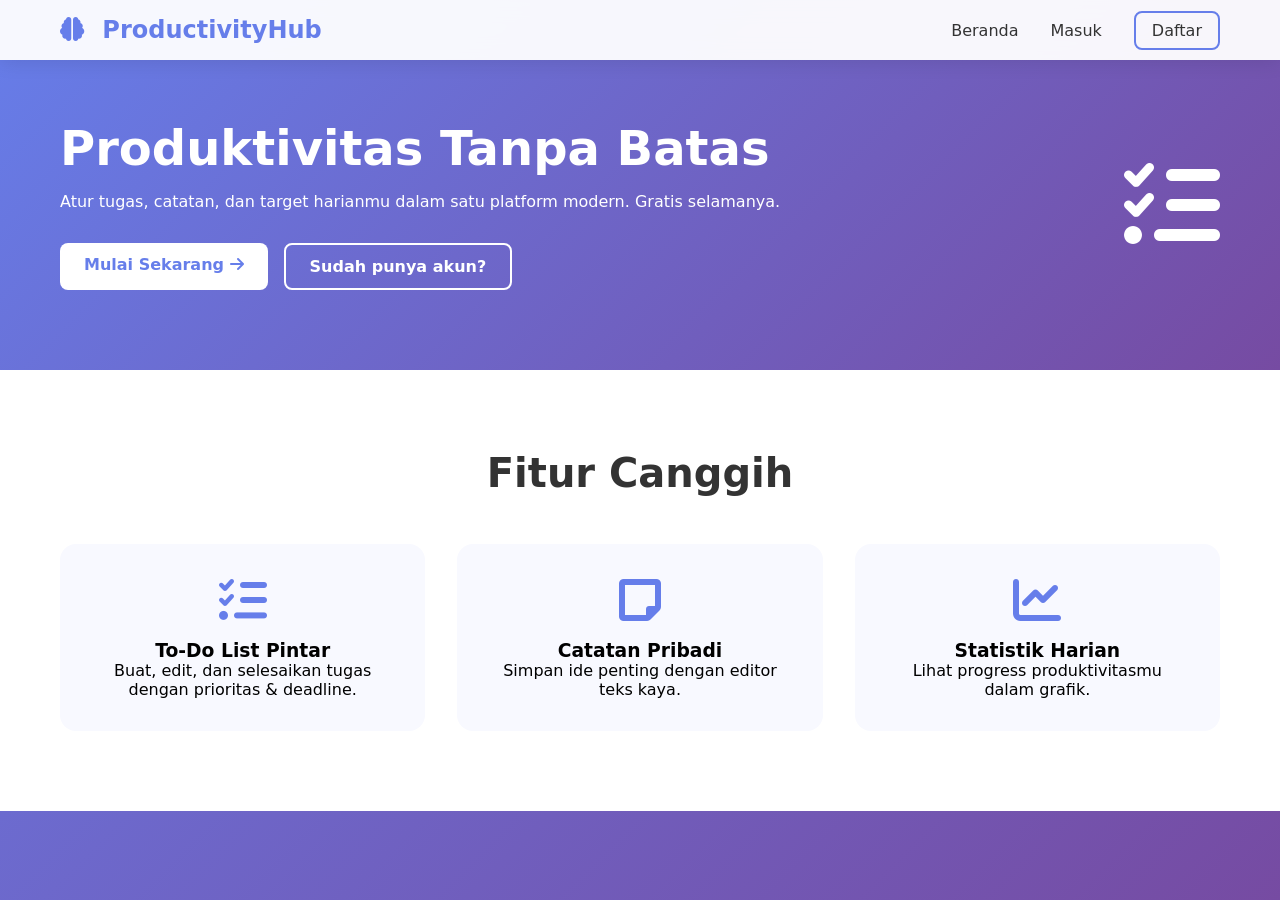
==== indexx.html @ d17380b9 "first commit" ====
<!DOCTYPE html>
<html lang="id">
<head>
    <meta charset="UTF-8">
    <meta name="viewport" content="width=device-width, initial-scale=1.0">
    <title>ProductivityHub | Kelola Hidup Anda</title>
    <style>
        * {
            margin: 0;
            padding: 0;
            box-sizing: border-box;
            font-family: 'Inter', system-ui, -apple-system, sans-serif;
        }

        body {
            background: linear-gradient(135deg, #667eea 0%, #764ba2 100%);
            min-height: 100vh;
        }

        .container {
            max-width: 1200px;
            margin: 0 auto;
            padding: 0 20px;
        }

        /* Navbar */
        .navbar {
            background: rgba(255,255,255,0.95);
            backdrop-filter: blur(10px);
            box-shadow: 0 2px 20px rgba(0,0,0,0.1);
            position: fixed;
            width: 100%;
            top: 0;
            z-index: 1000;
        }

        .navbar .container {
            display: flex;
            justify-content: space-between;
            align-items: center;
            padding: 1rem 20px;
        }

        .logo {
            font-size: 1.5rem;
            font-weight: 700;
            color: #667eea;
        }

        .logo i {
            margin-right: 10px;
        }

        .nav-links {
            display: flex;
            list-style: none;
            gap: 2rem;
        }

        .nav-links a {
            text-decoration: none;
            color: #333;
            font-weight: 500;
            transition: color 0.3s;
        }

        .nav-links a:hover {
            color: #667eea;
        }

        .btn-outline {
            border: 2px solid #667eea;
            padding: 0.5rem 1rem;
            border-radius: 8px;
        }

        /* Hero */
        .hero {
            padding: 120px 0 80px;
            background: linear-gradient(135deg, #667eea 0%, #764ba2 100%);
            color: white;
        }

        .hero .container {
            display: flex;
            align-items: center;
            justify-content: space-between;
            gap: 3rem;
        }

        .hero-content h1 {
            font-size: 3rem;
            margin-bottom: 1rem;
        }

        .hero-buttons {
            margin-top: 2rem;
            display: flex;
            gap: 1rem;
        }

        .btn-primary, .btn-secondary, .btn-auth, .btn-primary-small {
            padding: 12px 24px;
            border: none;
            border-radius: 8px;
            font-weight: 600;
            cursor: pointer;
            transition: all 0.3s;
            text-decoration: none;
            display: inline-block;
        }

        .btn-primary {
            background: white;
            color: #667eea;
        }

        .btn-primary:hover {
            transform: translateY(-2px);
            box-shadow: 0 10px 20px rgba(0,0,0,0.2);
        }

        .btn-secondary {
            background: transparent;
            color: white;
            border: 2px solid white;
        }

        .features {
            padding: 80px 0;
            background: white;
        }

        .features h2 {
            text-align: center;
            font-size: 2.5rem;
            margin-bottom: 3rem;
            color: #333;
        }

        .feature-grid {
            display: grid;
            grid-template-columns: repeat(auto-fit, minmax(280px, 1fr));
            gap: 2rem;
        }

        .feature-card {
            text-align: center;
            padding: 2rem;
            border-radius: 16px;
            background: #f8f9ff;
            transition: transform 0.3s;
        }

        .feature-card:hover {
            transform: translateY(-10px);
        }

        .feature-card i {
            color: #667eea;
            margin-bottom: 1rem;
        }

        /* Auth Pages */
        .auth-container {
            min-height: 100vh;
            display: flex;
            align-items: center;
            justify-content: center;
            padding: 20px;
        }

        .auth-card {
            background: white;
            border-radius: 24px;
            padding: 40px;
            width: 100%;
            max-width: 450px;
            box-shadow: 0 20px 60px rgba(0,0,0,0.3);
        }

        .auth-header {
            text-align: center;
            margin-bottom: 2rem;
        }

        .auth-header i {
            color: #667eea;
            margin-bottom: 1rem;
        }

        .input-group {
            position: relative;
            margin-bottom: 1.5rem;
        }

        .input-group i {
            position: absolute;
            left: 15px;
            top: 50%;
            transform: translateY(-50%);
            color: #aaa;
        }

        .input-group input {
            width: 100%;
            padding: 12px 15px 12px 45px;
            border: 1px solid #ddd;
            border-radius: 8px;
            font-size: 1rem;
            transition: border 0.3s;
        }

        .input-group input:focus {
            outline: none;
            border-color: #667eea;
        }

        .btn-auth {
            width: 100%;
            background: linear-gradient(135deg, #667eea, #764ba2);
            color: white;
            padding: 12px;
            border: none;
            border-radius: 8px;
            font-size: 1rem;
            font-weight: 600;
            cursor: pointer;
        }

        .auth-footer {
            text-align: center;
            margin-top: 1.5rem;
        }

        .message {
            margin-top: 1rem;
            padding: 10px;
            border-radius: 8px;
            text-align: center;
        }

        /* Dashboard */
        .dashboard-container {
            display: flex;
            min-height: 100vh;
        }

        .sidebar {
            width: 280px;
            background: rgba(255,255,255,0.98);
            backdrop-filter: blur(10px);
            box-shadow: 2px 0 20px rgba(0,0,0,0.1);
            padding: 2rem 1rem;
            display: flex;
            flex-direction: column;
        }

        .sidebar-header {
            font-size: 1.5rem;
            font-weight: 700;
            color: #667eea;
            text-align: center;
            margin-bottom: 2rem;
        }

        .sidebar-nav {
            flex-grow: 1;
        }

        .nav-item {
            display: flex;
            align-items: center;
            gap: 12px;
            padding: 12px 20px;
            margin: 8px 0;
            border-radius: 12px;
            color: #333;
            text-decoration: none;
            transition: all 0.3s;
            cursor: pointer;
        }

        .nav-item:hover, .nav-item.active {
            background: linear-gradient(135deg, #667eea, #764ba2);
            color: white;
        }

        .logout {
            margin-top: 2rem;
            color: #e74c3c;
        }

        .main-content {
            flex-grow: 1;
            padding: 2rem;
            background: #f5f7fa;
            overflow-y: auto;
        }

        .tab-content.hidden {
            display: none;
        }

        /* Tasks & Notes */
        .tasks-header, .notes-header {
            display: flex;
            justify-content: space-between;
            align-items: center;
            margin-bottom: 2rem;
        }

        .task-filters {
            display: flex;
            gap: 1rem;
            margin-bottom: 2rem;
        }

        .filter-btn {
            padding: 8px 20px;
            border: none;
            background: white;
            border-radius: 20px;
            cursor: pointer;
            transition: all 0.3s;
        }

        .filter-btn.active, .filter-btn:hover {
            background: #667eea;
            color: white;
        }

        .task-card, .note-card {
            background: white;
            border-radius: 16px;
            padding: 1.5rem;
            margin-bottom: 1rem;
            box-shadow: 0 2px 8px rgba(0,0,0,0.05);
            transition: transform 0.2s;
        }

        .task-card:hover, .note-card:hover {
            transform: translateX(5px);
        }

        .task-header {
            display: flex;
            justify-content: space-between;
            align-items: center;
            margin-bottom: 0.5rem;
        }

        .task-priority {
            padding: 4px 12px;
            border-radius: 20px;
            font-size: 0.8rem;
            font-weight: 600;
        }

        .priority-Tinggi { background: #fee; color: #e74c3c; }
        .priority-Sedang { background: #ffeaa7; color: #f39c12; }
        .priority-Rendah { background: #d4f8e8; color: #27ae60; }

        .task-actions, .note-actions {
            display: flex;
            gap: 10px;
            margin-top: 10px;
        }

        .task-actions button, .note-actions button {
            background: none;
            border: none;
            cursor: pointer;
            font-size: 1.2rem;
            padding: 5px;
            transition: transform 0.2s;
        }

        .task-actions button:hover, .note-actions button:hover {
            transform: scale(1.1);
        }

        .complete-btn { color: #27ae60; }
        .delete-btn { color: #e74c3c; }
        .edit-btn { color: #3498db; }

        .task-completed {
            text-decoration: line-through;
            opacity: 0.6;
        }

        .task-completed h3, .task-completed p {
            text-decoration: line-through;
        }

        /* Modal */
        .modal {
            position: fixed;
            top: 0;
            left: 0;
            width: 100%;
            height: 100%;
            background: rgba(0,0,0,0.5);
            display: flex;
            align-items: center;
            justify-content: center;
            z-index: 2000;
        }

        .modal.hidden {
            display: none;
        }

        .modal-content {
            background: white;
            padding: 2rem;
            border-radius: 24px;
            width: 90%;
            max-width: 500px;
        }

        .close-modal {
            float: right;
            font-size: 1.5rem;
            cursor: pointer;
        }

        .modal-content input, .modal-content textarea, .modal-content select {
            width: 100%;
            margin: 10px 0;
            padding: 10px;
            border: 1px solid #ddd;
            border-radius: 8px;
        }

        /* Stats */
        .stats-card {
            background: white;
            border-radius: 20px;
            padding: 2rem;
            margin-top: 2rem;
        }

        .stat-item {
            display: flex;
            justify-content: space-between;
            padding: 10px 0;
            font-size: 1.2rem;
        }

        .progress-bar {
            height: 20px;
            background: #e0e0e0;
            border-radius: 10px;
            overflow: hidden;
            margin-top: 1rem;
        }

        .progress-fill {
            height: 100%;
            background: linear-gradient(90deg, #667eea, #764ba2);
            width: 0%;
            transition: width 0.5s;
        }

        .user-info {
            margin-top: 2rem;
            padding: 1rem;
            text-align: center;
            border-top: 1px solid #eee;
            font-weight: 600;
        }

        @media (max-width: 768px) {
            .dashboard-container {
                flex-direction: column;
            }
            .sidebar {
                width: 100%;
            }
            .hero .container {
                flex-direction: column;
                text-align: center;
            }
        }
    </style>
</head>
<body>

<!-- SELURUH KONTEN AKAN DI RENDER VIA JAVASCRIPT -->
<div id="app"></div>

<script>
    // ==================== DATABASE HELPER ====================
    const USERS_KEY = 'productivity_users';
    const SESSION_KEY = 'current_user';

    function getUsers() {
        const users = localStorage.getItem(USERS_KEY);
        return users ? JSON.parse(users) : [];
    }

    function saveUsers(users) {
        localStorage.setItem(USERS_KEY, JSON.stringify(users));
    }

    function getCurrentUser() {
        const user = localStorage.getItem(SESSION_KEY);
        return user ? JSON.parse(user) : null;
    }

    // ==================== ROUTING SEDERHANA ====================
    let currentPage = 'home'; // home, login, register, dashboard

    function navigateTo(page) {
        currentPage = page;
        renderApp();
    }

    // ==================== RENDER MAIN APP ====================
    function renderApp() {
        const app = document.getElementById('app');
        
        if (currentPage === 'home') {
            app.innerHTML = renderHome();
            attachHomeEvents();
        } else if (currentPage === 'login') {
            app.innerHTML = renderLogin();
            attachLoginEvents();
        } else if (currentPage === 'register') {
            app.innerHTML = renderRegister();
            attachRegisterEvents();
        } else if (currentPage === 'dashboard') {
            const user = getCurrentUser();
            if (!user) {
                navigateTo('login');
                return;
            }
            app.innerHTML = renderDashboard();
            attachDashboardEvents();
        }
    }

    // ==================== HALAMAN HOME ====================
    function renderHome() {
        return `
            <nav class="navbar">
                <div class="container">
                    <div class="logo">
                        <i class="fas fa-brain"></i> ProductivityHub
                    </div>
                    <ul class="nav-links">
                        <li><a href="#" onclick="navigateTo('home')">Beranda</a></li>
                        <li><a href="#" onclick="navigateTo('login')">Masuk</a></li>
                        <li><a href="#" onclick="navigateTo('register')" class="btn-outline">Daftar</a></li>
                    </ul>
                </div>
            </nav>
            <header class="hero">
                <div class="container">
                    <div class="hero-content">
                        <h1>Produktivitas Tanpa Batas</h1>
                        <p>Atur tugas, catatan, dan target harianmu dalam satu platform modern. Gratis selamanya.</p>
                        <div class="hero-buttons">
                            <a href="#" onclick="navigateTo('register')" class="btn-primary">Mulai Sekarang <i class="fas fa-arrow-right"></i></a>
                            <a href="#" onclick="navigateTo('login')" class="btn-secondary">Sudah punya akun?</a>
                        </div>
                    </div>
                    <div class="hero-image">
                        <i class="fas fa-tasks fa-6x"></i>
                    </div>
                </div>
            </header>
            <section class="features">
                <div class="container">
                    <h2>Fitur Canggih</h2>
                    <div class="feature-grid">
                        <div class="feature-card">
                            <i class="fas fa-list-check fa-3x"></i>
                            <h3>To-Do List Pintar</h3>
                            <p>Buat, edit, dan selesaikan tugas dengan prioritas & deadline.</p>
                        </div>
                        <div class="feature-card">
                            <i class="fas fa-note-sticky fa-3x"></i>
                            <h3>Catatan Pribadi</h3>
                            <p>Simpan ide penting dengan editor teks kaya.</p>
                        </div>
                        <div class="feature-card">
                            <i class="fas fa-chart-line fa-3x"></i>
                            <h3>Statistik Harian</h3>
                            <p>Lihat progress produktivitasmu dalam grafik.</p>
                        </div>
                    </div>
                </div>
            </section>
        `;
    }

    function attachHomeEvents() {}

    // ==================== HALAMAN LOGIN ====================
    function renderLogin() {
        return `
            <div class="auth-container">
                <div class="auth-card">
                    <div class="auth-header">
                        <i class="fas fa-brain fa-2x"></i>
                        <h2>Selamat Datang Kembali</h2>
                        <p>Masuk ke akun ProductivityHub Anda</p>
                    </div>
                    <form id="loginForm">
                        <div class="input-group">
                            <i class="fas fa-envelope"></i>
                            <input type="email" id="loginEmail" placeholder="Alamat Email" required>
                        </div>
                        <div class="input-group">
                            <i class="fas fa-lock"></i>
                            <input type="password" id="loginPassword" placeholder="Kata Sandi" required>
                        </div>
                        <button type="submit" class="btn-auth">Masuk <i class="fas fa-sign-in-alt"></i></button>
                    </form>
                    <p class="auth-footer">Belum punya akun? <a href="#" onclick="navigateTo('register')">Daftar sekarang</a></p>
                    <div id="loginMessage" class="message"></div>
                </div>
            </div>
        `;
    }

    function attachLoginEvents() {
        const form = document.getElementById('loginForm');
        if (form) {
            form.addEventListener('submit', function(e) {
                e.preventDefault();
                const email = document.getElementById('loginEmail').value.trim();
                const password = document.getElementById('loginPassword').value;
                const messageDiv = document.getElementById('loginMessage');

                const users = getUsers();
                const user = users.find(u => u.email === email && u.password === password);

                if (user) {
                    localStorage.setItem(SESSION_KEY, JSON.stringify({ id: user.id, name: user.name, email: user.email }));
                    messageDiv.innerHTML = '<div class="message" style="background:#d4f8e8;color:#27ae60;">Login berhasil! Mengarahkan...</div>';
                    setTimeout(() => navigateTo('dashboard'), 1000);
                } else {
                    messageDiv.innerHTML = '<div class="message" style="background:#fee;color:#e74c3c;">Email atau password salah!</div>';
                }
            });
        }
    }

    // ==================== HALAMAN REGISTER ====================
    function renderRegister() {
        return `
            <div class="auth-container">
                <div class="auth-card">
                    <div class="auth-header">
                        <i class="fas fa-user-plus fa-2x"></i>
                        <h2>Buat Akun Baru</h2>
                        <p>Mulai perjalanan produktivitas Anda</p>
                    </div>
                    <form id="registerForm">
                        <div class="input-group">
                            <i class="fas fa-user"></i>
                            <input type="text" id="regName" placeholder="Nama Lengkap" required>
                        </div>
                        <div class="input-group">
                            <i class="fas fa-envelope"></i>
                            <input type="email" id="regEmail" placeholder="Alamat Email" required>
                        </div>
                        <div class="input-group">
                            <i class="fas fa-lock"></i>
                            <input type="password" id="regPassword" placeholder="Kata Sandi (min. 6 karakter)" required>
                        </div>
                        <button type="submit" class="btn-auth">Daftar <i class="fas fa-user-check"></i></button>
                    </form>
                    <p class="auth-footer">Sudah punya akun? <a href="#" onclick="navigateTo('login')">Masuk disini</a></p>
                    <div id="registerMessage" class="message"></div>
                </div>
            </div>
        `;
    }

    function attachRegisterEvents() {
        const form = document.getElementById('registerForm');
        if (form) {
            form.addEventListener('submit', function(e) {
                e.preventDefault();
                const name = document.getElementById('regName').value.trim();
                const email = document.getElementById('regEmail').value.trim();
                const password = document.getElementById('regPassword').value;
                const messageDiv = document.getElementById('registerMessage');

                if (!name || !email || !password) {
                    messageDiv.innerHTML = '<div class="message" style="background:#fee;color:#e74c3c;">Semua field harus diisi!</div>';
                    return;
                }

                if (password.length < 6) {
                    messageDiv.innerHTML = '<div class="message" style="background:#fee;color:#e74c3c;">Password minimal 6 karakter!</div>';
                    return;
                }

                let users = getUsers();
                if (users.find(u => u.email === email)) {
                    messageDiv.innerHTML = '<div class="message" style="background:#fee;color:#e74c3c;">Email sudah terdaftar!</div>';
                    return;
                }

                const newUser = {
                    id: Date.now(),
                    name: name,
                    email: email,
                    password: password,
                    tasks: [],
                    notes: []
                };
                users.push(newUser);
                saveUsers(users);
                messageDiv.innerHTML = '<div class="message" style="background:#d4f8e8;color:#27ae60;">Pendaftaran berhasil! Silakan login.</div>';
                setTimeout(() => navigateTo('login'), 1500);
            });
        }
    }

    // ==================== HALAMAN DASHBOARD ====================
    let dashboardState = {
        userData: null,
        currentFilter: 'all',
        editingTaskId: null,
        editingNoteId: null,
        currentTab: 'tasks'
    };

    function loadUserDataForDashboard() {
        const currentUser = getCurrentUser();
        if (!currentUser) return null;
        const users = getUsers();
        const user = users.find(u => u.id === currentUser.id);
        if (user) {
            if (!user.tasks) user.tasks = [];
            if (!user.notes) user.notes = [];
            return user;
        }
        return null;
    }

    function saveUserDataForDashboard(userData) {
        const users = getUsers();
        const index = users.findIndex(u => u.id === userData.id);
        if (index !== -1) {
            users[index] = userData;
            saveUsers(users);
        }
    }

    function renderDashboard() {
        const currentUser = getCurrentUser();
        return `
            <div class="dashboard-container">
                <aside class="sidebar">
                    <div class="sidebar-header">
                        <i class="fas fa-brain"></i>
                        <span>ProductivityHub</span>
                    </div>
                    <nav class="sidebar-nav">
                        <div class="nav-item ${dashboardState.currentTab === 'tasks' ? 'active' : ''}" data-tab="tasks">
                            <i class="fas fa-tasks"></i> Tugas Saya
                        </div>
                        <div class="nav-item ${dashboardState.currentTab === 'notes' ? 'active' : ''}" data-tab="notes">
                            <i class="fas fa-edit"></i> Catatan
                        </div>
                        <div class="nav-item ${dashboardState.currentTab === 'stats' ? 'active' : ''}" data-tab="stats">
                            <i class="fas fa-chart-simple"></i> Statistik
                        </div>
                        <div class="nav-item logout" id="logoutBtn">
                            <i class="fas fa-sign-out-alt"></i> Keluar
                        </div>
                    </nav>
                    <div class="user-info">
                        <i class="fas fa-user-circle"></i> ${escapeHtml(currentUser?.name || 'User')}
                    </div>
                </aside>
                <main class="main-content">
                    <div class="tab-content" id="tasksTab" style="${dashboardState.currentTab === 'tasks' ? '' : 'display:none'}">
                        <div class="tasks-header">
                            <h2><i class="fas fa-list-check"></i> Daftar Tugas</h2>
                            <button id="addTaskBtn" class="btn-primary-small"><i class="fas fa-plus"></i> Tugas Baru</button>
                        </div>
                        <div class="task-filters">
                            <button class="filter-btn ${dashboardState.currentFilter === 'all' ? 'active' : ''}" data-filter="all">Semua</button>
                            <button class="filter-btn ${dashboardState.currentFilter === 'pending' ? 'active' : ''}" data-filter="pending">Belum</button>
                            <button class="filter-btn ${dashboardState.currentFilter === 'completed' ? 'active' : ''}" data-filter="completed">Selesai</button>
                        </div>
                        <div id="tasksList" class="tasks-list"></div>
                    </div>

                    <div class="tab-content" id="notesTab" style="${dashboardState.currentTab === 'notes' ? '' : 'display:none'}">
                        <div class="notes-header">
                            <h2><i class="fas fa-note-sticky"></i> Catatan Penting</h2>
                            <button id="addNoteBtn" class="btn-primary-small"><i class="fas fa-plus"></i> Catatan Baru</button>
                        </div>
                        <div id="notesList" class="notes-list"></div>
                    </div>

                    <div class="tab-content" id="statsTab" style="${dashboardState.currentTab === 'stats' ? '' : 'display:none'}">
                        <h2><i class="fas fa-chart-line"></i> Statistik Produktivitas</h2>
                        <div class="stats-card">
                            <div class="stat-item">
                                <span>Total Tugas:</span>
                                <strong id="totalTasks">0</strong>
                            </div>
                            <div class="stat-item">
                                <span>Tugas Selesai:</span>
                                <strong id="completedTasks">0</strong>
                            </div>
                            <div class="stat-item">
                                <span>Persentase:</span>
                                <strong id="completionRate">0%</strong>
                            </div>
                            <div class="progress-bar">
                                <div id="progressFill" class="progress-fill"></div>
                            </div>
                        </div>
                        <div class="stats-card">
                            <h3>Jumlah Catatan</h3>
                            <div class="stat-item">
                                <span>Total Catatan:</span>
                                <strong id="totalNotes">0</strong>
                            </div>
                        </div>
                    </div>
                </main>
            </div>

            <!-- Modal Tugas -->
            <div id="taskModal" class="modal hidden">
                <div class="modal-content">
                    <span class="close-modal">&times;</span>
                    <h3 id="taskModalTitle">Tambah Tugas</h3>
                    <input type="text" id="taskTitle" placeholder="Judul tugas" autocomplete="off">
                    <textarea id="taskDesc" placeholder="Deskripsi (opsional)"></textarea>
                    <select id="taskPriority">
                        <option value="Rendah">🟢 Prioritas Rendah</option>
                        <option value="Sedang" selected>🟡 Prioritas Sedang</option>
                        <option value="Tinggi">🔴 Prioritas Tinggi</option>
                    </select>
                    <input type="date" id="taskDeadline">
                    <button id="saveTaskBtn" class="btn-primary">Simpan Tugas</button>
                </div>
            </div>

            <!-- Modal Catatan -->
            <div id="noteModal" class="modal hidden">
                <div class="modal-content">
                    <span class="close-modal">&times;</span>
                    <h3 id="noteModalTitle">Tambah Catatan</h3>
                    <input type="text" id="noteTitle" placeholder="Judul catatan" autocomplete="off">
                    <textarea id="noteContent" placeholder="Isi catatan ..." rows="5"></textarea>
                    <button id="saveNoteBtn" class="btn-primary">Simpan Catatan</button>
                </div>
            </div>
        `;
    }

    function attachDashboardEvents() {
        let userData = loadUserDataForDashboard();
        if (!userData) {
            navigateTo('login');
            return;
        }

        function refreshTasks() {
            let filteredTasks = [...userData.tasks];
            if (dashboardState.currentFilter === 'pending') filteredTasks = filteredTasks.filter(t => !t.completed);
            if (dashboardState.currentFilter === 'completed') filteredTasks = filteredTasks.filter(t => t.completed);
            
            const tasksList = document.getElementById('tasksList');
            if (!tasksList) return;
            
            if (filteredTasks.length === 0) {
                tasksList.innerHTML = '<p style="text-align:center; padding:2rem; color:#888;">✨ Belum ada tugas. Tambah tugas baru!</p>';
                return;
            }

            tasksList.innerHTML = filteredTasks.map(task => `
                <div class="task-card ${task.completed ? 'task-completed' : ''}">
                    <div class="task-header">
                        <h3>${escapeHtml(task.title)}</h3>
                        <span class="task-priority priority-${task.priority}">${task.priority}</span>
                    </div>
                    <p>${task.desc ? escapeHtml(task.desc) : '<em>Tidak ada deskripsi</em>'}</p>
                    ${task.deadline ? `<small><i class="fas fa-calendar"></i> Deadline: ${task.deadline}</small><br>` : ''}
                    <div class="task-actions">
                        <button class="complete-btn" onclick="window.dashboardToggleComplete(${task.id})">
                            <i class="fas ${task.completed ? 'fa-undo-alt' : 'fa-check-circle'}"></i>
                        </button>
                        <button class="edit-btn" onclick="window.dashboardEditTask(${task.id})"><i class="fas fa-edit"></i></button>
                        <button class="delete-btn" onclick="window.dashboardDeleteTask(${task.id})"><i class="fas fa-trash"></i></button>
                    </div>
                </div>
            `).join('');
        }

        function refreshNotes() {
            const notesList = document.getElementById('notesList');
            if (!notesList) return;
            
            if (!userData.notes.length) {
                notesList.innerHTML = '<p style="text-align:center; padding:2rem; color:#888;">📝 Belum ada catatan. Buat catatan baru!</p>';
                return;
            }
            notesList.innerHTML = userData.notes.map(note => `
                <div class="note-card">
                    <h3>${escapeHtml(note.title)}</h3>
                    <p>${escapeHtml(note.content.substring(0, 150))}${note.content.length > 150 ? '...' : ''}</p>
                    <div class="note-actions">
                        <button class="edit-btn" onclick="window.dashboardEditNote(${note.id})"><i class="fas fa-edit"></i></button>
                        <button class="delete-btn" onclick="window.dashboardDeleteNote(${note.id})"><i class="fas fa-trash"></i></button>
                    </div>
                </div>
            `).join('');
        }

        function updateStats() {
            const total = userData.tasks.length;
            const completed = userData.tasks.filter(t => t.completed).length;
            const rate = total === 0 ? 0 : Math.round((completed / total) * 100);
            const totalTasksEl = document.getElementById('totalTasks');
            const completedTasksEl = document.getElementById('completedTasks');
            const completionRateEl = document.getElementById('completionRate');
            const progressFillEl = document.getElementById('progressFill');
            const totalNotesEl = document.getElementById('totalNotes');
            
            if (totalTasksEl) totalTasksEl.innerText = total;
            if (completedTasksEl) completedTasksEl.innerText = completed;
            if (completionRateEl) completionRateEl.innerText = `${rate}%`;
            if (progressFillEl) progressFillEl.style.width = `${rate}%`;
            if (totalNotesEl) totalNotesEl.innerText = userData.notes.length;
        }

        window.dashboardToggleComplete = function(id) {
            const task = userData.tasks.find(t => t.id === id);
            if (task) {
                task.completed = !task.completed;
                saveUserDataForDashboard(userData);
                refreshTasks();
                updateStats();
            }
        };

        window.dashboardDeleteTask = function(id) {
            if (confirm('Hapus tugas ini?')) {
                userData.tasks = userData.tasks.filter(t => t.id !== id);
                saveUserDataForDashboard(userData);
                refreshTasks();
                updateStats();
            }
        };

        window.dashboardEditTask = function(id) {
            const task = userData.tasks.find(t => t.id === id);
            if (task) {
                dashboardState.editingTaskId = id;
                document.getElementById('taskModalTitle').innerText = 'Edit Tugas';
                document.getElementById('taskTitle').value = task.title;
                document.getElementById('taskDesc').value = task.desc || '';
                document.getElementById('taskPriority').value = task.priority;
                document.getElementById('taskDeadline').value = task.deadline || '';
                document.getElementById('taskModal').classList.remove('hidden');
            }
        };

        window.dashboardEditNote = function(id) {
            const note = userData.notes.find(n => n.id === id);
            if (note) {
                dashboardState.editingNoteId = id;
                document.getElementById('noteModalTitle').innerText = 'Edit Catatan';
                document.getElementById('noteTitle').value = note.title;
                document.getElementById('noteContent').value = note.content;
                document.getElementById('noteModal').classList.remove('hidden');
            }
        };

        window.dashboardDeleteNote = function(id) {
            if (confirm('Hapus catatan ini?')) {
                userData.notes = userData.notes.filter(n => n.id !== id);
                saveUserDataForDashboard(userData);
                refreshNotes();
                updateStats();
            }
        };

        function saveTask() {
            const title = document.getElementById('taskTitle').value.trim();
            if (!title) {
                alert('Judul tugas wajib diisi!');
                return;
            }
            const taskData = {
                id: dashboardState.editingTaskId || Date.now(),
                title: title,
                desc: document.getElementById('taskDesc').value,
                priority: document.getElementById('taskPriority').value,
                deadline: document.getElementById('taskDeadline').value,
                completed: dashboardState.editingTaskId ? (userData.tasks.find(t => t.id === dashboardState.editingTaskId)?.completed || false) : false
            };
            
            if (dashboardState.editingTaskId) {
                const index = userData.tasks.findIndex(t => t.id === dashboardState.editingTaskId);
                if (index !== -1) userData.tasks[index] = taskData;
                dashboardState.editingTaskId = null;
            } else {
                userData.tasks.push(taskData);
            }
            saveUserDataForDashboard(userData);
            refreshTasks();
            updateStats();
            closeTaskModal();
        }

        function saveNote() {
            const title = document.getElementById('noteTitle').value.trim();
            if (!title) {
                alert('Judul catatan wajib diisi!');
                return;
            }
            const noteData = {
                id: dashboardState.editingNoteId || Date.now(),
                title: title,
                content: document.getElementById('noteContent').value
            };
            if (dashboardState.editingNoteId) {
                const index = userData.notes.findIndex(n => n.id === dashboardState.editingNoteId);
                if (index !== -1) userData.notes[index] = noteData;
                dashboardState.editingNoteId = null;
            } else {
                userData.notes.push(noteData);
            }
            saveUserDataForDashboard(userData);
            refreshNotes();
            updateStats();
            closeNoteModal();
        }

        function closeTaskModal() {
            const modal = document.getElementById('taskModal');
            if (modal) modal.classList.add('hidden');
            dashboardState.editingTaskId = null;
        }

        function closeNoteModal() {
            const modal = document.getElementById('noteModal');
            if (modal) modal.classList.add('hidden');
            dashboardState.editingNoteId = null;
        }

        // Tab switching
        document.querySelectorAll('.nav-item[data-tab]').forEach(tab => {
            tab.addEventListener('click', (e) => {
                const tabName = tab.getAttribute('data-tab');
                dashboardState.currentTab = tabName;
                document.getElementById('tasksTab').style.display = tabName === 'tasks' ? 'block' : 'none';
                document.getElementById('notesTab').style.display = tabName === 'notes' ? 'block' : 'none';
                document.getElementById('statsTab').style.display = tabName === 'stats' ? 'block' : 'none';
                document.querySelectorAll('.nav-item[data-tab]').forEach(t => t.classList.remove('active'));
                tab.classList.add('active');
                if (tabName === 'tasks') refreshTasks();
                if (tabName === 'notes') refreshNotes();
                if (tabName === 'stats') updateStats();
            });
        });

        // Filter buttons
        document.querySelectorAll('.filter-btn').forEach(btn => {
            btn.addEventListener('click', () => {
                dashboardState.currentFilter = btn.getAttribute('data-filter');
                document.querySelectorAll('.filter-btn').forEach(b => b.classList.remove('active'));
                btn.classList.add('active');
                refreshTasks();
            });
        });

        // Add buttons
        const addTaskBtn = document.getElementById('addTaskBtn');
        if (addTaskBtn) {
            addTaskBtn.onclick = () => {
                dashboardState.editingTaskId = null;
                document.getElementById('taskModalTitle').innerText = 'Tambah Tugas';
                document.getElementById('taskTitle').value = '';
                document.getElementById('taskDesc').value = '';
                document.getElementById('taskPriority').value = 'Sedang';
                document.getElementById('taskDeadline').value = '';
                document.getElementById('taskModal').classList.remove('hidden');
            };
        }

        const addNoteBtn = document.getElementById('addNoteBtn');
        if (addNoteBtn) {
            addNoteBtn.onclick = () => {
                dashboardState.editingNoteId = null;
                document.getElementById('noteModalTitle').innerText = 'Tambah Catatan';
                document.getElementById('noteTitle').value = '';
                document.getElementById('noteContent').value = '';
                document.getElementById('noteModal').classList.remove('hidden');
            };
        }

        const saveTaskBtn = document.getElementById('saveTaskBtn');
        if (saveTaskBtn) saveTaskBtn.onclick = saveTask;
        
        const saveNoteBtn = document.getElementById('saveNoteBtn');
        if (saveNoteBtn) saveNoteBtn.onclick = saveNote;

        document.querySelectorAll('.close-modal').forEach(btn => {
            btn.onclick = () => { closeTaskModal(); closeNoteModal(); };
        });

        const logoutBtn = document.getElementById('logoutBtn');
        if (logoutBtn) {
            logoutBtn.onclick = () => {
                localStorage.removeItem('current_user');
                navigateTo('home');
            };
        }

        // Initial render
        refreshTasks();
        refreshNotes();
        updateStats();
    }

    function escapeHtml(str) {
        if (!str) return '';
        return str.replace(/[&<>]/g, function(m) {
            if (m === '&') return '&amp;';
            if (m === '<') return '&lt;';
            if (m === '>') return '&gt;';
            return m;
        });
    }

    // Buat fungsi global untuk navigate
    window.navigateTo = navigateTo;
    window.dashboardToggleComplete = null;
    window.dashboardEditTask = null;
    window.dashboardDeleteTask = null;
    window.dashboardEditNote = null;
    window.dashboardDeleteNote = null;

    // Mulai aplikasi
    renderApp();
</script>

<!-- Font Awesome Icons -->
<link rel="stylesheet" href="https://cdnjs.cloudflare.com/ajax/libs/font-awesome/6.0.0-beta3/css/all.min.css">
</body>
</html>
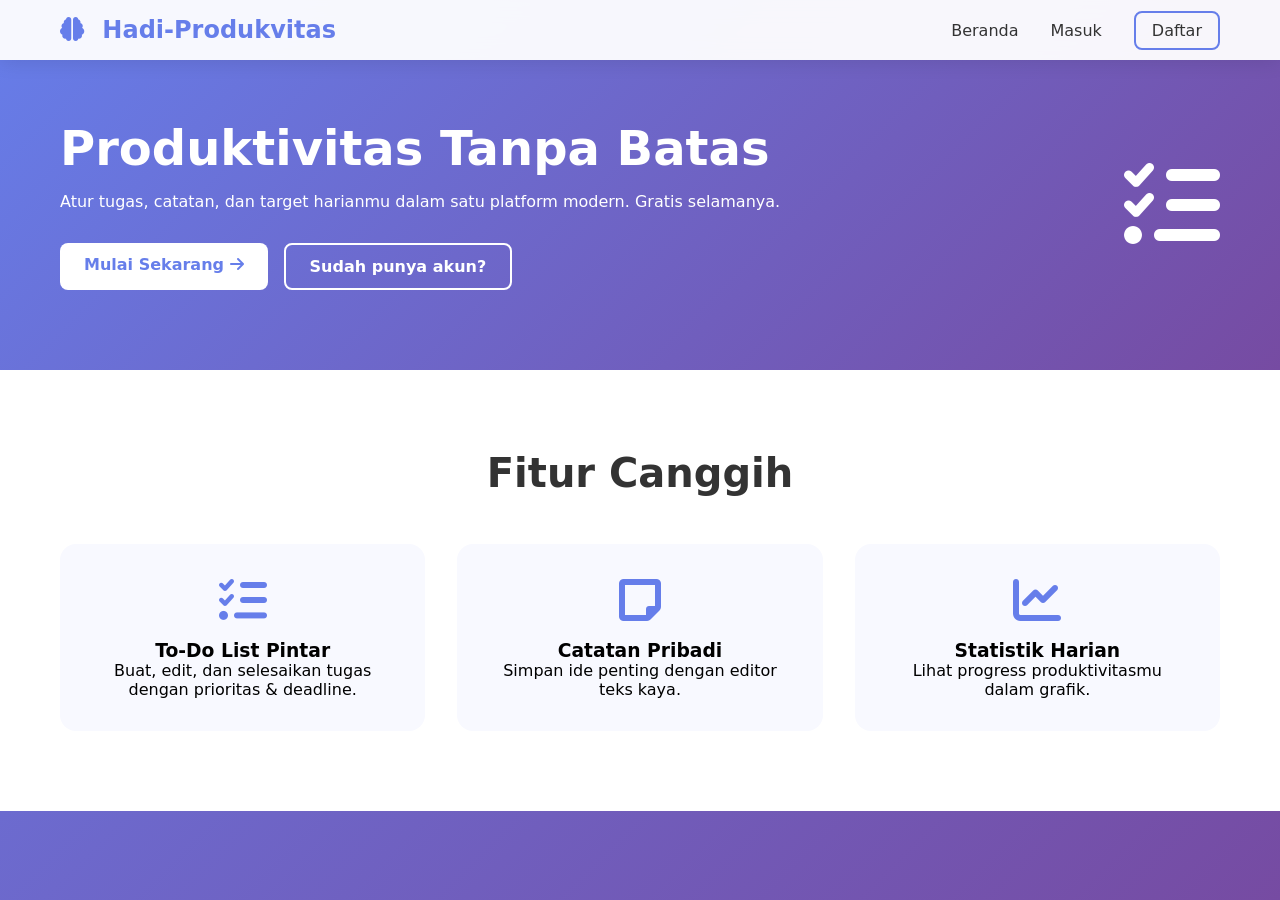
==== commit b4aa2baf: "first commit" ====
--- a/indexx.html
+++ b/indexx.html
@@ -4,1153 +4,14 @@
     <meta charset="UTF-8">
     <meta name="viewport" content="width=device-width, initial-scale=1.0">
     <title>ProductivityHub | Kelola Hidup Anda</title>
-    <style>
-        * {
-            margin: 0;
-            padding: 0;
-            box-sizing: border-box;
-            font-family: 'Inter', system-ui, -apple-system, sans-serif;
-        }
-
-        body {
-            background: linear-gradient(135deg, #667eea 0%, #764ba2 100%);
-            min-height: 100vh;
-        }
-
-        .container {
-            max-width: 1200px;
-            margin: 0 auto;
-            padding: 0 20px;
-        }
-
-        /* Navbar */
-        .navbar {
-            background: rgba(255,255,255,0.95);
-            backdrop-filter: blur(10px);
-            box-shadow: 0 2px 20px rgba(0,0,0,0.1);
-            position: fixed;
-            width: 100%;
-            top: 0;
-            z-index: 1000;
-        }
-
-        .navbar .container {
-            display: flex;
-            justify-content: space-between;
-            align-items: center;
-            padding: 1rem 20px;
-        }
-
-        .logo {
-            font-size: 1.5rem;
-            font-weight: 700;
-            color: #667eea;
-        }
-
-        .logo i {
-            margin-right: 10px;
-        }
-
-        .nav-links {
-            display: flex;
-            list-style: none;
-            gap: 2rem;
-        }
-
-        .nav-links a {
-            text-decoration: none;
-            color: #333;
-            font-weight: 500;
-            transition: color 0.3s;
-        }
-
-        .nav-links a:hover {
-            color: #667eea;
-        }
-
-        .btn-outline {
-            border: 2px solid #667eea;
-            padding: 0.5rem 1rem;
-            border-radius: 8px;
-        }
-
-        /* Hero */
-        .hero {
-            padding: 120px 0 80px;
-            background: linear-gradient(135deg, #667eea 0%, #764ba2 100%);
-            color: white;
-        }
-
-        .hero .container {
-            display: flex;
-            align-items: center;
-            justify-content: space-between;
-            gap: 3rem;
-        }
-
-        .hero-content h1 {
-            font-size: 3rem;
-            margin-bottom: 1rem;
-        }
-
-        .hero-buttons {
-            margin-top: 2rem;
-            display: flex;
-            gap: 1rem;
-        }
-
-        .btn-primary, .btn-secondary, .btn-auth, .btn-primary-small {
-            padding: 12px 24px;
-            border: none;
-            border-radius: 8px;
-            font-weight: 600;
-            cursor: pointer;
-            transition: all 0.3s;
-            text-decoration: none;
-            display: inline-block;
-        }
-
-        .btn-primary {
-            background: white;
-            color: #667eea;
-        }
-
-        .btn-primary:hover {
-            transform: translateY(-2px);
-            box-shadow: 0 10px 20px rgba(0,0,0,0.2);
-        }
-
-        .btn-secondary {
-            background: transparent;
-            color: white;
-            border: 2px solid white;
-        }
-
-        .features {
-            padding: 80px 0;
-            background: white;
-        }
-
-        .features h2 {
-            text-align: center;
-            font-size: 2.5rem;
-            margin-bottom: 3rem;
-            color: #333;
-        }
-
-        .feature-grid {
-            display: grid;
-            grid-template-columns: repeat(auto-fit, minmax(280px, 1fr));
-            gap: 2rem;
-        }
-
-        .feature-card {
-            text-align: center;
-            padding: 2rem;
-            border-radius: 16px;
-            background: #f8f9ff;
-            transition: transform 0.3s;
-        }
-
-        .feature-card:hover {
-            transform: translateY(-10px);
-        }
-
-        .feature-card i {
-            color: #667eea;
-            margin-bottom: 1rem;
-        }
-
-        /* Auth Pages */
-        .auth-container {
-            min-height: 100vh;
-            display: flex;
-            align-items: center;
-            justify-content: center;
-            padding: 20px;
-        }
-
-        .auth-card {
-            background: white;
-            border-radius: 24px;
-            padding: 40px;
-            width: 100%;
-            max-width: 450px;
-            box-shadow: 0 20px 60px rgba(0,0,0,0.3);
-        }
-
-        .auth-header {
-            text-align: center;
-            margin-bottom: 2rem;
-        }
-
-        .auth-header i {
-            color: #667eea;
-            margin-bottom: 1rem;
-        }
-
-        .input-group {
-            position: relative;
-            margin-bottom: 1.5rem;
-        }
-
-        .input-group i {
-            position: absolute;
-            left: 15px;
-            top: 50%;
-            transform: translateY(-50%);
-            color: #aaa;
-        }
-
-        .input-group input {
-            width: 100%;
-            padding: 12px 15px 12px 45px;
-            border: 1px solid #ddd;
-            border-radius: 8px;
-            font-size: 1rem;
-            transition: border 0.3s;
-        }
-
-        .input-group input:focus {
-            outline: none;
-            border-color: #667eea;
-        }
-
-        .btn-auth {
-            width: 100%;
-            background: linear-gradient(135deg, #667eea, #764ba2);
-            color: white;
-            padding: 12px;
-            border: none;
-            border-radius: 8px;
-            font-size: 1rem;
-            font-weight: 600;
-            cursor: pointer;
-        }
-
-        .auth-footer {
-            text-align: center;
-            margin-top: 1.5rem;
-        }
-
-        .message {
-            margin-top: 1rem;
-            padding: 10px;
-            border-radius: 8px;
-            text-align: center;
-        }
-
-        /* Dashboard */
-        .dashboard-container {
-            display: flex;
-            min-height: 100vh;
-        }
-
-        .sidebar {
-            width: 280px;
-            background: rgba(255,255,255,0.98);
-            backdrop-filter: blur(10px);
-            box-shadow: 2px 0 20px rgba(0,0,0,0.1);
-            padding: 2rem 1rem;
-            display: flex;
-            flex-direction: column;
-        }
-
-        .sidebar-header {
-            font-size: 1.5rem;
-            font-weight: 700;
-            color: #667eea;
-            text-align: center;
-            margin-bottom: 2rem;
-        }
-
-        .sidebar-nav {
-            flex-grow: 1;
-        }
-
-        .nav-item {
-            display: flex;
-            align-items: center;
-            gap: 12px;
-            padding: 12px 20px;
-            margin: 8px 0;
-            border-radius: 12px;
-            color: #333;
-            text-decoration: none;
-            transition: all 0.3s;
-            cursor: pointer;
-        }
-
-        .nav-item:hover, .nav-item.active {
-            background: linear-gradient(135deg, #667eea, #764ba2);
-            color: white;
-        }
-
-        .logout {
-            margin-top: 2rem;
-            color: #e74c3c;
-        }
-
-        .main-content {
-            flex-grow: 1;
-            padding: 2rem;
-            background: #f5f7fa;
-            overflow-y: auto;
-        }
-
-        .tab-content.hidden {
-            display: none;
-        }
-
-        /* Tasks & Notes */
-        .tasks-header, .notes-header {
-            display: flex;
-            justify-content: space-between;
-            align-items: center;
-            margin-bottom: 2rem;
-        }
-
-        .task-filters {
-            display: flex;
-            gap: 1rem;
-            margin-bottom: 2rem;
-        }
-
-        .filter-btn {
-            padding: 8px 20px;
-            border: none;
-            background: white;
-            border-radius: 20px;
-            cursor: pointer;
-            transition: all 0.3s;
-        }
-
-        .filter-btn.active, .filter-btn:hover {
-            background: #667eea;
-            color: white;
-        }
-
-        .task-card, .note-card {
-            background: white;
-            border-radius: 16px;
-            padding: 1.5rem;
-            margin-bottom: 1rem;
-            box-shadow: 0 2px 8px rgba(0,0,0,0.05);
-            transition: transform 0.2s;
-        }
-
-        .task-card:hover, .note-card:hover {
-            transform: translateX(5px);
-        }
-
-        .task-header {
-            display: flex;
-            justify-content: space-between;
-            align-items: center;
-            margin-bottom: 0.5rem;
-        }
-
-        .task-priority {
-            padding: 4px 12px;
-            border-radius: 20px;
-            font-size: 0.8rem;
-            font-weight: 600;
-        }
-
-        .priority-Tinggi { background: #fee; color: #e74c3c; }
-        .priority-Sedang { background: #ffeaa7; color: #f39c12; }
-        .priority-Rendah { background: #d4f8e8; color: #27ae60; }
-
-        .task-actions, .note-actions {
-            display: flex;
-            gap: 10px;
-            margin-top: 10px;
-        }
-
-        .task-actions button, .note-actions button {
-            background: none;
-            border: none;
-            cursor: pointer;
-            font-size: 1.2rem;
-            padding: 5px;
-            transition: transform 0.2s;
-        }
-
-        .task-actions button:hover, .note-actions button:hover {
-            transform: scale(1.1);
-        }
-
-        .complete-btn { color: #27ae60; }
-        .delete-btn { color: #e74c3c; }
-        .edit-btn { color: #3498db; }
-
-        .task-completed {
-            text-decoration: line-through;
-            opacity: 0.6;
-        }
-
-        .task-completed h3, .task-completed p {
-            text-decoration: line-through;
-        }
-
-        /* Modal */
-        .modal {
-            position: fixed;
-            top: 0;
-            left: 0;
-            width: 100%;
-            height: 100%;
-            background: rgba(0,0,0,0.5);
-            display: flex;
-            align-items: center;
-            justify-content: center;
-            z-index: 2000;
-        }
-
-        .modal.hidden {
-            display: none;
-        }
-
-        .modal-content {
-            background: white;
-            padding: 2rem;
-            border-radius: 24px;
-            width: 90%;
-            max-width: 500px;
-        }
-
-        .close-modal {
-            float: right;
-            font-size: 1.5rem;
-            cursor: pointer;
-        }
-
-        .modal-content input, .modal-content textarea, .modal-content select {
-            width: 100%;
-            margin: 10px 0;
-            padding: 10px;
-            border: 1px solid #ddd;
-            border-radius: 8px;
-        }
-
-        /* Stats */
-        .stats-card {
-            background: white;
-            border-radius: 20px;
-            padding: 2rem;
-            margin-top: 2rem;
-        }
-
-        .stat-item {
-            display: flex;
-            justify-content: space-between;
-            padding: 10px 0;
-            font-size: 1.2rem;
-        }
-
-        .progress-bar {
-            height: 20px;
-            background: #e0e0e0;
-            border-radius: 10px;
-            overflow: hidden;
-            margin-top: 1rem;
-        }
-
-        .progress-fill {
-            height: 100%;
-            background: linear-gradient(90deg, #667eea, #764ba2);
-            width: 0%;
-            transition: width 0.5s;
-        }
-
-        .user-info {
-            margin-top: 2rem;
-            padding: 1rem;
-            text-align: center;
-            border-top: 1px solid #eee;
-            font-weight: 600;
-        }
-
-        @media (max-width: 768px) {
-            .dashboard-container {
-                flex-direction: column;
-            }
-            .sidebar {
-                width: 100%;
-            }
-            .hero .container {
-                flex-direction: column;
-                text-align: center;
-            }
-        }
-    </style>
+    <link rel="stylesheet" href="style.css">
 </head>
 <body>
 
 <!-- SELURUH KONTEN AKAN DI RENDER VIA JAVASCRIPT -->
 <div id="app"></div>
 
-<script>
-    // ==================== DATABASE HELPER ====================
-    const USERS_KEY = 'productivity_users';
-    const SESSION_KEY = 'current_user';
-
-    function getUsers() {
-        const users = localStorage.getItem(USERS_KEY);
-        return users ? JSON.parse(users) : [];
-    }
-
-    function saveUsers(users) {
-        localStorage.setItem(USERS_KEY, JSON.stringify(users));
-    }
-
-    function getCurrentUser() {
-        const user = localStorage.getItem(SESSION_KEY);
-        return user ? JSON.parse(user) : null;
-    }
-
-    // ==================== ROUTING SEDERHANA ====================
-    let currentPage = 'home'; // home, login, register, dashboard
-
-    function navigateTo(page) {
-        currentPage = page;
-        renderApp();
-    }
-
-    // ==================== RENDER MAIN APP ====================
-    function renderApp() {
-        const app = document.getElementById('app');
-        
-        if (currentPage === 'home') {
-            app.innerHTML = renderHome();
-            attachHomeEvents();
-        } else if (currentPage === 'login') {
-            app.innerHTML = renderLogin();
-            attachLoginEvents();
-        } else if (currentPage === 'register') {
-            app.innerHTML = renderRegister();
-            attachRegisterEvents();
-        } else if (currentPage === 'dashboard') {
-            const user = getCurrentUser();
-            if (!user) {
-                navigateTo('login');
-                return;
-            }
-            app.innerHTML = renderDashboard();
-            attachDashboardEvents();
-        }
-    }
-
-    // ==================== HALAMAN HOME ====================
-    function renderHome() {
-        return `
-            <nav class="navbar">
-                <div class="container">
-                    <div class="logo">
-                        <i class="fas fa-brain"></i> ProductivityHub
-                    </div>
-                    <ul class="nav-links">
-                        <li><a href="#" onclick="navigateTo('home')">Beranda</a></li>
-                        <li><a href="#" onclick="navigateTo('login')">Masuk</a></li>
-                        <li><a href="#" onclick="navigateTo('register')" class="btn-outline">Daftar</a></li>
-                    </ul>
-                </div>
-            </nav>
-            <header class="hero">
-                <div class="container">
-                    <div class="hero-content">
-                        <h1>Produktivitas Tanpa Batas</h1>
-                        <p>Atur tugas, catatan, dan target harianmu dalam satu platform modern. Gratis selamanya.</p>
-                        <div class="hero-buttons">
-                            <a href="#" onclick="navigateTo('register')" class="btn-primary">Mulai Sekarang <i class="fas fa-arrow-right"></i></a>
-                            <a href="#" onclick="navigateTo('login')" class="btn-secondary">Sudah punya akun?</a>
-                        </div>
-                    </div>
-                    <div class="hero-image">
-                        <i class="fas fa-tasks fa-6x"></i>
-                    </div>
-                </div>
-            </header>
-            <section class="features">
-                <div class="container">
-                    <h2>Fitur Canggih</h2>
-                    <div class="feature-grid">
-                        <div class="feature-card">
-                            <i class="fas fa-list-check fa-3x"></i>
-                            <h3>To-Do List Pintar</h3>
-                            <p>Buat, edit, dan selesaikan tugas dengan prioritas & deadline.</p>
-                        </div>
-                        <div class="feature-card">
-                            <i class="fas fa-note-sticky fa-3x"></i>
-                            <h3>Catatan Pribadi</h3>
-                            <p>Simpan ide penting dengan editor teks kaya.</p>
-                        </div>
-                        <div class="feature-card">
-                            <i class="fas fa-chart-line fa-3x"></i>
-                            <h3>Statistik Harian</h3>
-                            <p>Lihat progress produktivitasmu dalam grafik.</p>
-                        </div>
-                    </div>
-                </div>
-            </section>
-        `;
-    }
-
-    function attachHomeEvents() {}
-
-    // ==================== HALAMAN LOGIN ====================
-    function renderLogin() {
-        return `
-            <div class="auth-container">
-                <div class="auth-card">
-                    <div class="auth-header">
-                        <i class="fas fa-brain fa-2x"></i>
-                        <h2>Selamat Datang Kembali</h2>
-                        <p>Masuk ke akun ProductivityHub Anda</p>
-                    </div>
-                    <form id="loginForm">
-                        <div class="input-group">
-                            <i class="fas fa-envelope"></i>
-                            <input type="email" id="loginEmail" placeholder="Alamat Email" required>
-                        </div>
-                        <div class="input-group">
-                            <i class="fas fa-lock"></i>
-                            <input type="password" id="loginPassword" placeholder="Kata Sandi" required>
-                        </div>
-                        <button type="submit" class="btn-auth">Masuk <i class="fas fa-sign-in-alt"></i></button>
-                    </form>
-                    <p class="auth-footer">Belum punya akun? <a href="#" onclick="navigateTo('register')">Daftar sekarang</a></p>
-                    <div id="loginMessage" class="message"></div>
-                </div>
-            </div>
-        `;
-    }
-
-    function attachLoginEvents() {
-        const form = document.getElementById('loginForm');
-        if (form) {
-            form.addEventListener('submit', function(e) {
-                e.preventDefault();
-                const email = document.getElementById('loginEmail').value.trim();
-                const password = document.getElementById('loginPassword').value;
-                const messageDiv = document.getElementById('loginMessage');
-
-                const users = getUsers();
-                const user = users.find(u => u.email === email && u.password === password);
-
-                if (user) {
-                    localStorage.setItem(SESSION_KEY, JSON.stringify({ id: user.id, name: user.name, email: user.email }));
-                    messageDiv.innerHTML = '<div class="message" style="background:#d4f8e8;color:#27ae60;">Login berhasil! Mengarahkan...</div>';
-                    setTimeout(() => navigateTo('dashboard'), 1000);
-                } else {
-                    messageDiv.innerHTML = '<div class="message" style="background:#fee;color:#e74c3c;">Email atau password salah!</div>';
-                }
-            });
-        }
-    }
-
-    // ==================== HALAMAN REGISTER ====================
-    function renderRegister() {
-        return `
-            <div class="auth-container">
-                <div class="auth-card">
-                    <div class="auth-header">
-                        <i class="fas fa-user-plus fa-2x"></i>
-                        <h2>Buat Akun Baru</h2>
-                        <p>Mulai perjalanan produktivitas Anda</p>
-                    </div>
-                    <form id="registerForm">
-                        <div class="input-group">
-                            <i class="fas fa-user"></i>
-                            <input type="text" id="regName" placeholder="Nama Lengkap" required>
-                        </div>
-                        <div class="input-group">
-                            <i class="fas fa-envelope"></i>
-                            <input type="email" id="regEmail" placeholder="Alamat Email" required>
-                        </div>
-                        <div class="input-group">
-                            <i class="fas fa-lock"></i>
-                            <input type="password" id="regPassword" placeholder="Kata Sandi (min. 6 karakter)" required>
-                        </div>
-                        <button type="submit" class="btn-auth">Daftar <i class="fas fa-user-check"></i></button>
-                    </form>
-                    <p class="auth-footer">Sudah punya akun? <a href="#" onclick="navigateTo('login')">Masuk disini</a></p>
-                    <div id="registerMessage" class="message"></div>
-                </div>
-            </div>
-        `;
-    }
-
-    function attachRegisterEvents() {
-        const form = document.getElementById('registerForm');
-        if (form) {
-            form.addEventListener('submit', function(e) {
-                e.preventDefault();
-                const name = document.getElementById('regName').value.trim();
-                const email = document.getElementById('regEmail').value.trim();
-                const password = document.getElementById('regPassword').value;
-                const messageDiv = document.getElementById('registerMessage');
-
-                if (!name || !email || !password) {
-                    messageDiv.innerHTML = '<div class="message" style="background:#fee;color:#e74c3c;">Semua field harus diisi!</div>';
-                    return;
-                }
-
-                if (password.length < 6) {
-                    messageDiv.innerHTML = '<div class="message" style="background:#fee;color:#e74c3c;">Password minimal 6 karakter!</div>';
-                    return;
-                }
-
-                let users = getUsers();
-                if (users.find(u => u.email === email)) {
-                    messageDiv.innerHTML = '<div class="message" style="background:#fee;color:#e74c3c;">Email sudah terdaftar!</div>';
-                    return;
-                }
-
-                const newUser = {
-                    id: Date.now(),
-                    name: name,
-                    email: email,
-                    password: password,
-                    tasks: [],
-                    notes: []
-                };
-                users.push(newUser);
-                saveUsers(users);
-                messageDiv.innerHTML = '<div class="message" style="background:#d4f8e8;color:#27ae60;">Pendaftaran berhasil! Silakan login.</div>';
-                setTimeout(() => navigateTo('login'), 1500);
-            });
-        }
-    }
-
-    // ==================== HALAMAN DASHBOARD ====================
-    let dashboardState = {
-        userData: null,
-        currentFilter: 'all',
-        editingTaskId: null,
-        editingNoteId: null,
-        currentTab: 'tasks'
-    };
-
-    function loadUserDataForDashboard() {
-        const currentUser = getCurrentUser();
-        if (!currentUser) return null;
-        const users = getUsers();
-        const user = users.find(u => u.id === currentUser.id);
-        if (user) {
-            if (!user.tasks) user.tasks = [];
-            if (!user.notes) user.notes = [];
-            return user;
-        }
-        return null;
-    }
-
-    function saveUserDataForDashboard(userData) {
-        const users = getUsers();
-        const index = users.findIndex(u => u.id === userData.id);
-        if (index !== -1) {
-            users[index] = userData;
-            saveUsers(users);
-        }
-    }
-
-    function renderDashboard() {
-        const currentUser = getCurrentUser();
-        return `
-            <div class="dashboard-container">
-                <aside class="sidebar">
-                    <div class="sidebar-header">
-                        <i class="fas fa-brain"></i>
-                        <span>ProductivityHub</span>
-                    </div>
-                    <nav class="sidebar-nav">
-                        <div class="nav-item ${dashboardState.currentTab === 'tasks' ? 'active' : ''}" data-tab="tasks">
-                            <i class="fas fa-tasks"></i> Tugas Saya
-                        </div>
-                        <div class="nav-item ${dashboardState.currentTab === 'notes' ? 'active' : ''}" data-tab="notes">
-                            <i class="fas fa-edit"></i> Catatan
-                        </div>
-                        <div class="nav-item ${dashboardState.currentTab === 'stats' ? 'active' : ''}" data-tab="stats">
-                            <i class="fas fa-chart-simple"></i> Statistik
-                        </div>
-                        <div class="nav-item logout" id="logoutBtn">
-                            <i class="fas fa-sign-out-alt"></i> Keluar
-                        </div>
-                    </nav>
-                    <div class="user-info">
-                        <i class="fas fa-user-circle"></i> ${escapeHtml(currentUser?.name || 'User')}
-                    </div>
-                </aside>
-                <main class="main-content">
-                    <div class="tab-content" id="tasksTab" style="${dashboardState.currentTab === 'tasks' ? '' : 'display:none'}">
-                        <div class="tasks-header">
-                            <h2><i class="fas fa-list-check"></i> Daftar Tugas</h2>
-                            <button id="addTaskBtn" class="btn-primary-small"><i class="fas fa-plus"></i> Tugas Baru</button>
-                        </div>
-                        <div class="task-filters">
-                            <button class="filter-btn ${dashboardState.currentFilter === 'all' ? 'active' : ''}" data-filter="all">Semua</button>
-                            <button class="filter-btn ${dashboardState.currentFilter === 'pending' ? 'active' : ''}" data-filter="pending">Belum</button>
-                            <button class="filter-btn ${dashboardState.currentFilter === 'completed' ? 'active' : ''}" data-filter="completed">Selesai</button>
-                        </div>
-                        <div id="tasksList" class="tasks-list"></div>
-                    </div>
-
-                    <div class="tab-content" id="notesTab" style="${dashboardState.currentTab === 'notes' ? '' : 'display:none'}">
-                        <div class="notes-header">
-                            <h2><i class="fas fa-note-sticky"></i> Catatan Penting</h2>
-                            <button id="addNoteBtn" class="btn-primary-small"><i class="fas fa-plus"></i> Catatan Baru</button>
-                        </div>
-                        <div id="notesList" class="notes-list"></div>
-                    </div>
-
-                    <div class="tab-content" id="statsTab" style="${dashboardState.currentTab === 'stats' ? '' : 'display:none'}">
-                        <h2><i class="fas fa-chart-line"></i> Statistik Produktivitas</h2>
-                        <div class="stats-card">
-                            <div class="stat-item">
-                                <span>Total Tugas:</span>
-                                <strong id="totalTasks">0</strong>
-                            </div>
-                            <div class="stat-item">
-                                <span>Tugas Selesai:</span>
-                                <strong id="completedTasks">0</strong>
-                            </div>
-                            <div class="stat-item">
-                                <span>Persentase:</span>
-                                <strong id="completionRate">0%</strong>
-                            </div>
-                            <div class="progress-bar">
-                                <div id="progressFill" class="progress-fill"></div>
-                            </div>
-                        </div>
-                        <div class="stats-card">
-                            <h3>Jumlah Catatan</h3>
-                            <div class="stat-item">
-                                <span>Total Catatan:</span>
-                                <strong id="totalNotes">0</strong>
-                            </div>
-                        </div>
-                    </div>
-                </main>
-            </div>
-
-            <!-- Modal Tugas -->
-            <div id="taskModal" class="modal hidden">
-                <div class="modal-content">
-                    <span class="close-modal">&times;</span>
-                    <h3 id="taskModalTitle">Tambah Tugas</h3>
-                    <input type="text" id="taskTitle" placeholder="Judul tugas" autocomplete="off">
-                    <textarea id="taskDesc" placeholder="Deskripsi (opsional)"></textarea>
-                    <select id="taskPriority">
-                        <option value="Rendah">🟢 Prioritas Rendah</option>
-                        <option value="Sedang" selected>🟡 Prioritas Sedang</option>
-                        <option value="Tinggi">🔴 Prioritas Tinggi</option>
-                    </select>
-                    <input type="date" id="taskDeadline">
-                    <button id="saveTaskBtn" class="btn-primary">Simpan Tugas</button>
-                </div>
-            </div>
-
-            <!-- Modal Catatan -->
-            <div id="noteModal" class="modal hidden">
-                <div class="modal-content">
-                    <span class="close-modal">&times;</span>
-                    <h3 id="noteModalTitle">Tambah Catatan</h3>
-                    <input type="text" id="noteTitle" placeholder="Judul catatan" autocomplete="off">
-                    <textarea id="noteContent" placeholder="Isi catatan ..." rows="5"></textarea>
-                    <button id="saveNoteBtn" class="btn-primary">Simpan Catatan</button>
-                </div>
-            </div>
-        `;
-    }
-
-    function attachDashboardEvents() {
-        let userData = loadUserDataForDashboard();
-        if (!userData) {
-            navigateTo('login');
-            return;
-        }
-
-        function refreshTasks() {
-            let filteredTasks = [...userData.tasks];
-            if (dashboardState.currentFilter === 'pending') filteredTasks = filteredTasks.filter(t => !t.completed);
-            if (dashboardState.currentFilter === 'completed') filteredTasks = filteredTasks.filter(t => t.completed);
-            
-            const tasksList = document.getElementById('tasksList');
-            if (!tasksList) return;
-            
-            if (filteredTasks.length === 0) {
-                tasksList.innerHTML = '<p style="text-align:center; padding:2rem; color:#888;">✨ Belum ada tugas. Tambah tugas baru!</p>';
-                return;
-            }
-
-            tasksList.innerHTML = filteredTasks.map(task => `
-                <div class="task-card ${task.completed ? 'task-completed' : ''}">
-                    <div class="task-header">
-                        <h3>${escapeHtml(task.title)}</h3>
-                        <span class="task-priority priority-${task.priority}">${task.priority}</span>
-                    </div>
-                    <p>${task.desc ? escapeHtml(task.desc) : '<em>Tidak ada deskripsi</em>'}</p>
-                    ${task.deadline ? `<small><i class="fas fa-calendar"></i> Deadline: ${task.deadline}</small><br>` : ''}
-                    <div class="task-actions">
-                        <button class="complete-btn" onclick="window.dashboardToggleComplete(${task.id})">
-                            <i class="fas ${task.completed ? 'fa-undo-alt' : 'fa-check-circle'}"></i>
-                        </button>
-                        <button class="edit-btn" onclick="window.dashboardEditTask(${task.id})"><i class="fas fa-edit"></i></button>
-                        <button class="delete-btn" onclick="window.dashboardDeleteTask(${task.id})"><i class="fas fa-trash"></i></button>
-                    </div>
-                </div>
-            `).join('');
-        }
-
-        function refreshNotes() {
-            const notesList = document.getElementById('notesList');
-            if (!notesList) return;
-            
-            if (!userData.notes.length) {
-                notesList.innerHTML = '<p style="text-align:center; padding:2rem; color:#888;">📝 Belum ada catatan. Buat catatan baru!</p>';
-                return;
-            }
-            notesList.innerHTML = userData.notes.map(note => `
-                <div class="note-card">
-                    <h3>${escapeHtml(note.title)}</h3>
-                    <p>${escapeHtml(note.content.substring(0, 150))}${note.content.length > 150 ? '...' : ''}</p>
-                    <div class="note-actions">
-                        <button class="edit-btn" onclick="window.dashboardEditNote(${note.id})"><i class="fas fa-edit"></i></button>
-                        <button class="delete-btn" onclick="window.dashboardDeleteNote(${note.id})"><i class="fas fa-trash"></i></button>
-                    </div>
-                </div>
-            `).join('');
-        }
-
-        function updateStats() {
-            const total = userData.tasks.length;
-            const completed = userData.tasks.filter(t => t.completed).length;
-            const rate = total === 0 ? 0 : Math.round((completed / total) * 100);
-            const totalTasksEl = document.getElementById('totalTasks');
-            const completedTasksEl = document.getElementById('completedTasks');
-            const completionRateEl = document.getElementById('completionRate');
-            const progressFillEl = document.getElementById('progressFill');
-            const totalNotesEl = document.getElementById('totalNotes');
-            
-            if (totalTasksEl) totalTasksEl.innerText = total;
-            if (completedTasksEl) completedTasksEl.innerText = completed;
-            if (completionRateEl) completionRateEl.innerText = `${rate}%`;
-            if (progressFillEl) progressFillEl.style.width = `${rate}%`;
-            if (totalNotesEl) totalNotesEl.innerText = userData.notes.length;
-        }
-
-        window.dashboardToggleComplete = function(id) {
-            const task = userData.tasks.find(t => t.id === id);
-            if (task) {
-                task.completed = !task.completed;
-                saveUserDataForDashboard(userData);
-                refreshTasks();
-                updateStats();
-            }
-        };
-
-        window.dashboardDeleteTask = function(id) {
-            if (confirm('Hapus tugas ini?')) {
-                userData.tasks = userData.tasks.filter(t => t.id !== id);
-                saveUserDataForDashboard(userData);
-                refreshTasks();
-                updateStats();
-            }
-        };
-
-        window.dashboardEditTask = function(id) {
-            const task = userData.tasks.find(t => t.id === id);
-            if (task) {
-                dashboardState.editingTaskId = id;
-                document.getElementById('taskModalTitle').innerText = 'Edit Tugas';
-                document.getElementById('taskTitle').value = task.title;
-                document.getElementById('taskDesc').value = task.desc || '';
-                document.getElementById('taskPriority').value = task.priority;
-                document.getElementById('taskDeadline').value = task.deadline || '';
-                document.getElementById('taskModal').classList.remove('hidden');
-            }
-        };
-
-        window.dashboardEditNote = function(id) {
-            const note = userData.notes.find(n => n.id === id);
-            if (note) {
-                dashboardState.editingNoteId = id;
-                document.getElementById('noteModalTitle').innerText = 'Edit Catatan';
-                document.getElementById('noteTitle').value = note.title;
-                document.getElementById('noteContent').value = note.content;
-                document.getElementById('noteModal').classList.remove('hidden');
-            }
-        };
-
-        window.dashboardDeleteNote = function(id) {
-            if (confirm('Hapus catatan ini?')) {
-                userData.notes = userData.notes.filter(n => n.id !== id);
-                saveUserDataForDashboard(userData);
-                refreshNotes();
-                updateStats();
-            }
-        };
-
-        function saveTask() {
-            const title = document.getElementById('taskTitle').value.trim();
-            if (!title) {
-                alert('Judul tugas wajib diisi!');
-                return;
-            }
-            const taskData = {
-                id: dashboardState.editingTaskId || Date.now(),
-                title: title,
-                desc: document.getElementById('taskDesc').value,
-                priority: document.getElementById('taskPriority').value,
-                deadline: document.getElementById('taskDeadline').value,
-                completed: dashboardState.editingTaskId ? (userData.tasks.find(t => t.id === dashboardState.editingTaskId)?.completed || false) : false
-            };
-            
-            if (dashboardState.editingTaskId) {
-                const index = userData.tasks.findIndex(t => t.id === dashboardState.editingTaskId);
-                if (index !== -1) userData.tasks[index] = taskData;
-                dashboardState.editingTaskId = null;
-            } else {
-                userData.tasks.push(taskData);
-            }
-            saveUserDataForDashboard(userData);
-            refreshTasks();
-            updateStats();
-            closeTaskModal();
-        }
-
-        function saveNote() {
-            const title = document.getElementById('noteTitle').value.trim();
-            if (!title) {
-                alert('Judul catatan wajib diisi!');
-                return;
-            }
-            const noteData = {
-                id: dashboardState.editingNoteId || Date.now(),
-                title: title,
-                content: document.getElementById('noteContent').value
-            };
-            if (dashboardState.editingNoteId) {
-                const index = userData.notes.findIndex(n => n.id === dashboardState.editingNoteId);
-                if (index !== -1) userData.notes[index] = noteData;
-                dashboardState.editingNoteId = null;
-            } else {
-                userData.notes.push(noteData);
-            }
-            saveUserDataForDashboard(userData);
-            refreshNotes();
-            updateStats();
-            closeNoteModal();
-        }
-
-        function closeTaskModal() {
-            const modal = document.getElementById('taskModal');
-            if (modal) modal.classList.add('hidden');
-            dashboardState.editingTaskId = null;
-        }
-
-        function closeNoteModal() {
-            const modal = document.getElementById('noteModal');
-            if (modal) modal.classList.add('hidden');
-            dashboardState.editingNoteId = null;
-        }
-
-        // Tab switching
-        document.querySelectorAll('.nav-item[data-tab]').forEach(tab => {
-            tab.addEventListener('click', (e) => {
-                const tabName = tab.getAttribute('data-tab');
-                dashboardState.currentTab = tabName;
-                document.getElementById('tasksTab').style.display = tabName === 'tasks' ? 'block' : 'none';
-                document.getElementById('notesTab').style.display = tabName === 'notes' ? 'block' : 'none';
-                document.getElementById('statsTab').style.display = tabName === 'stats' ? 'block' : 'none';
-                document.querySelectorAll('.nav-item[data-tab]').forEach(t => t.classList.remove('active'));
-                tab.classList.add('active');
-                if (tabName === 'tasks') refreshTasks();
-                if (tabName === 'notes') refreshNotes();
-                if (tabName === 'stats') updateStats();
-            });
-        });
-
-        // Filter buttons
-        document.querySelectorAll('.filter-btn').forEach(btn => {
-            btn.addEventListener('click', () => {
-                dashboardState.currentFilter = btn.getAttribute('data-filter');
-                document.querySelectorAll('.filter-btn').forEach(b => b.classList.remove('active'));
-                btn.classList.add('active');
-                refreshTasks();
-            });
-        });
-
-        // Add buttons
-        const addTaskBtn = document.getElementById('addTaskBtn');
-        if (addTaskBtn) {
-            addTaskBtn.onclick = () => {
-                dashboardState.editingTaskId = null;
-                document.getElementById('taskModalTitle').innerText = 'Tambah Tugas';
-                document.getElementById('taskTitle').value = '';
-                document.getElementById('taskDesc').value = '';
-                document.getElementById('taskPriority').value = 'Sedang';
-                document.getElementById('taskDeadline').value = '';
-                document.getElementById('taskModal').classList.remove('hidden');
-            };
-        }
-
-        const addNoteBtn = document.getElementById('addNoteBtn');
-        if (addNoteBtn) {
-            addNoteBtn.onclick = () => {
-                dashboardState.editingNoteId = null;
-                document.getElementById('noteModalTitle').innerText = 'Tambah Catatan';
-                document.getElementById('noteTitle').value = '';
-                document.getElementById('noteContent').value = '';
-                document.getElementById('noteModal').classList.remove('hidden');
-            };
-        }
-
-        const saveTaskBtn = document.getElementById('saveTaskBtn');
-        if (saveTaskBtn) saveTaskBtn.onclick = saveTask;
-        
-        const saveNoteBtn = document.getElementById('saveNoteBtn');
-        if (saveNoteBtn) saveNoteBtn.onclick = saveNote;
-
-        document.querySelectorAll('.close-modal').forEach(btn => {
-            btn.onclick = () => { closeTaskModal(); closeNoteModal(); };
-        });
-
-        const logoutBtn = document.getElementById('logoutBtn');
-        if (logoutBtn) {
-            logoutBtn.onclick = () => {
-                localStorage.removeItem('current_user');
-                navigateTo('home');
-            };
-        }
-
-        // Initial render
-        refreshTasks();
-        refreshNotes();
-        updateStats();
-    }
-
-    function escapeHtml(str) {
-        if (!str) return '';
-        return str.replace(/[&<>]/g, function(m) {
-            if (m === '&') return '&amp;';
-            if (m === '<') return '&lt;';
-            if (m === '>') return '&gt;';
-            return m;
-        });
-    }
-
-    // Buat fungsi global untuk navigate
-    window.navigateTo = navigateTo;
-    window.dashboardToggleComplete = null;
-    window.dashboardEditTask = null;
-    window.dashboardDeleteTask = null;
-    window.dashboardEditNote = null;
-    window.dashboardDeleteNote = null;
-
-    // Mulai aplikasi
-    renderApp();
-</script>
+<script src="script.js"></script>
 
 <!-- Font Awesome Icons -->
 <link rel="stylesheet" href="https://cdnjs.cloudflare.com/ajax/libs/font-awesome/6.0.0-beta3/css/all.min.css">
--- a/style.css
+++ b/style.css
@@ -0,0 +1,478 @@
+        * {
+            margin: 0;
+            padding: 0;
+            box-sizing: border-box;
+            font-family: 'Inter', system-ui, -apple-system, sans-serif;
+        }
+
+        body {
+            background: linear-gradient(135deg, #667eea 0%, #764ba2 100%);
+            min-height: 100vh;
+        }
+
+        .container {
+            max-width: 1200px;
+            margin: 0 auto;
+            padding: 0 20px;
+        }
+
+        /* Navbar */
+        .navbar {
+            background: rgba(255,255,255,0.95);
+            backdrop-filter: blur(10px);
+            box-shadow: 0 2px 20px rgba(0,0,0,0.1);
+            position: fixed;
+            width: 100%;
+            top: 0;
+            z-index: 1000;
+        }
+
+        .navbar .container {
+            display: flex;
+            justify-content: space-between;
+            align-items: center;
+            padding: 1rem 20px;
+        }
+
+        .logo {
+            font-size: 1.5rem;
+            font-weight: 700;
+            color: #667eea;
+        }
+
+        .logo i {
+            margin-right: 10px;
+        }
+
+        .nav-links {
+            display: flex;
+            list-style: none;
+            gap: 2rem;
+        }
+
+        .nav-links a {
+            text-decoration: none;
+            color: #333;
+            font-weight: 500;
+            transition: color 0.3s;
+        }
+
+        .nav-links a:hover {
+            color: #667eea;
+        }
+
+        .btn-outline {
+            border: 2px solid #667eea;
+            padding: 0.5rem 1rem;
+            border-radius: 8px;
+        }
+
+        /* Hero */
+        .hero {
+            padding: 120px 0 80px;
+            background: linear-gradient(135deg, #667eea 0%, #764ba2 100%);
+            color: white;
+        }
+
+        .hero .container {
+            display: flex;
+            align-items: center;
+            justify-content: space-between;
+            gap: 3rem;
+        }
+
+        .hero-content h1 {
+            font-size: 3rem;
+            margin-bottom: 1rem;
+        }
+
+        .hero-buttons {
+            margin-top: 2rem;
+            display: flex;
+            gap: 1rem;
+        }
+
+        .btn-primary, .btn-secondary, .btn-auth, .btn-primary-small {
+            padding: 12px 24px;
+            border: none;
+            border-radius: 8px;
+            font-weight: 600;
+            cursor: pointer;
+            transition: all 0.3s;
+            text-decoration: none;
+            display: inline-block;
+        }
+
+        .btn-primary {
+            background: white;
+            color: #667eea;
+        }
+
+        .btn-primary:hover {
+            transform: translateY(-2px);
+            box-shadow: 0 10px 20px rgba(0,0,0,0.2);
+        }
+
+        .btn-secondary {
+            background: transparent;
+            color: white;
+            border: 2px solid white;
+        }
+
+        .features {
+            padding: 80px 0;
+            background: white;
+        }
+
+        .features h2 {
+            text-align: center;
+            font-size: 2.5rem;
+            margin-bottom: 3rem;
+            color: #333;
+        }
+
+        .feature-grid {
+            display: grid;
+            grid-template-columns: repeat(auto-fit, minmax(280px, 1fr));
+            gap: 2rem;
+        }
+
+        .feature-card {
+            text-align: center;
+            padding: 2rem;
+            border-radius: 16px;
+            background: #f8f9ff;
+            transition: transform 0.3s;
+        }
+
+        .feature-card:hover {
+            transform: translateY(-10px);
+        }
+
+        .feature-card i {
+            color: #667eea;
+            margin-bottom: 1rem;
+        }
+
+        /* Auth Pages */
+        .auth-container {
+            min-height: 100vh;
+            display: flex;
+            align-items: center;
+            justify-content: center;
+            padding: 20px;
+        }
+
+        .auth-card {
+            background: white;
+            border-radius: 24px;
+            padding: 40px;
+            width: 100%;
+            max-width: 450px;
+            box-shadow: 0 20px 60px rgba(0,0,0,0.3);
+        }
+
+        .auth-header {
+            text-align: center;
+            margin-bottom: 2rem;
+        }
+
+        .auth-header i {
+            color: #667eea;
+            margin-bottom: 1rem;
+        }
+
+        .input-group {
+            position: relative;
+            margin-bottom: 1.5rem;
+        }
+
+        .input-group i {
+            position: absolute;
+            left: 15px;
+            top: 50%;
+            transform: translateY(-50%);
+            color: #aaa;
+        }
+
+        .input-group input {
+            width: 100%;
+            padding: 12px 15px 12px 45px;
+            border: 1px solid #ddd;
+            border-radius: 8px;
+            font-size: 1rem;
+            transition: border 0.3s;
+        }
+
+        .input-group input:focus {
+            outline: none;
+            border-color: #667eea;
+        }
+
+        .btn-auth {
+            width: 100%;
+            background: linear-gradient(135deg, #667eea, #764ba2);
+            color: white;
+            padding: 12px;
+            border: none;
+            border-radius: 8px;
+            font-size: 1rem;
+            font-weight: 600;
+            cursor: pointer;
+        }
+
+        .auth-footer {
+            text-align: center;
+            margin-top: 1.5rem;
+        }
+
+        .message {
+            margin-top: 1rem;
+            padding: 10px;
+            border-radius: 8px;
+            text-align: center;
+        }
+
+        /* Dashboard */
+        .dashboard-container {
+            display: flex;
+            min-height: 100vh;
+        }
+
+        .sidebar {
+            width: 280px;
+            background: rgba(255,255,255,0.98);
+            backdrop-filter: blur(10px);
+            box-shadow: 2px 0 20px rgba(0,0,0,0.1);
+            padding: 2rem 1rem;
+            display: flex;
+            flex-direction: column;
+        }
+
+        .sidebar-header {
+            font-size: 1.5rem;
+            font-weight: 700;
+            color: #667eea;
+            text-align: center;
+            margin-bottom: 2rem;
+        }
+
+        .sidebar-nav {
+            flex-grow: 1;
+        }
+
+        .nav-item {
+            display: flex;
+            align-items: center;
+            gap: 12px;
+            padding: 12px 20px;
+            margin: 8px 0;
+            border-radius: 12px;
+            color: #333;
+            text-decoration: none;
+            transition: all 0.3s;
+            cursor: pointer;
+        }
+
+        .nav-item:hover, .nav-item.active {
+            background: linear-gradient(135deg, #667eea, #764ba2);
+            color: white;
+        }
+
+        .logout {
+            margin-top: 2rem;
+            color: #e74c3c;
+        }
+
+        .main-content {
+            flex-grow: 1;
+            padding: 2rem;
+            background: #f5f7fa;
+            overflow-y: auto;
+        }
+
+        .tab-content.hidden {
+            display: none;
+        }
+
+        /* Tasks & Notes */
+        .tasks-header, .notes-header {
+            display: flex;
+            justify-content: space-between;
+            align-items: center;
+            margin-bottom: 2rem;
+        }
+
+        .task-filters {
+            display: flex;
+            gap: 1rem;
+            margin-bottom: 2rem;
+        }
+
+        .filter-btn {
+            padding: 8px 20px;
+            border: none;
+            background: white;
+            border-radius: 20px;
+            cursor: pointer;
+            transition: all 0.3s;
+        }
+
+        .filter-btn.active, .filter-btn:hover {
+            background: #667eea;
+            color: white;
+        }
+
+        .task-card, .note-card {
+            background: white;
+            border-radius: 16px;
+            padding: 1.5rem;
+            margin-bottom: 1rem;
+            box-shadow: 0 2px 8px rgba(0,0,0,0.05);
+            transition: transform 0.2s;
+        }
+
+        .task-card:hover, .note-card:hover {
+            transform: translateX(5px);
+        }
+
+        .task-header {
+            display: flex;
+            justify-content: space-between;
+            align-items: center;
+            margin-bottom: 0.5rem;
+        }
+
+        .task-priority {
+            padding: 4px 12px;
+            border-radius: 20px;
+            font-size: 0.8rem;
+            font-weight: 600;
+        }
+
+        .priority-Tinggi { background: #fee; color: #e74c3c; }
+        .priority-Sedang { background: #ffeaa7; color: #f39c12; }
+        .priority-Rendah { background: #d4f8e8; color: #27ae60; }
+
+        .task-actions, .note-actions {
+            display: flex;
+            gap: 10px;
+            margin-top: 10px;
+        }
+
+        .task-actions button, .note-actions button {
+            background: none;
+            border: none;
+            cursor: pointer;
+            font-size: 1.2rem;
+            padding: 5px;
+            transition: transform 0.2s;
+        }
+
+        .task-actions button:hover, .note-actions button:hover {
+            transform: scale(1.1);
+        }
+
+        .complete-btn { color: #27ae60; }
+        .delete-btn { color: #e74c3c; }
+        .edit-btn { color: #3498db; }
+
+        .task-completed {
+            text-decoration: line-through;
+            opacity: 0.6;
+        }
+
+        .task-completed h3, .task-completed p {
+            text-decoration: line-through;
+        }
+
+        /* Modal */
+        .modal {
+            position: fixed;
+            top: 0;
+            left: 0;
+            width: 100%;
+            height: 100%;
+            background: rgba(0,0,0,0.5);
+            display: flex;
+            align-items: center;
+            justify-content: center;
+            z-index: 2000;
+        }
+
+        .modal.hidden {
+            display: none;
+        }
+
+        .modal-content {
+            background: white;
+            padding: 2rem;
+            border-radius: 24px;
+            width: 90%;
+            max-width: 500px;
+        }
+
+        .close-modal {
+            float: right;
+            font-size: 1.5rem;
+            cursor: pointer;
+        }
+
+        .modal-content input, .modal-content textarea, .modal-content select {
+            width: 100%;
+            margin: 10px 0;
+            padding: 10px;
+            border: 1px solid #ddd;
+            border-radius: 8px;
+        }
+
+        /* Stats */
+        .stats-card {
+            background: white;
+            border-radius: 20px;
+            padding: 2rem;
+            margin-top: 2rem;
+        }
+
+        .stat-item {
+            display: flex;
+            justify-content: space-between;
+            padding: 10px 0;
+            font-size: 1.2rem;
+        }
+
+        .progress-bar {
+            height: 20px;
+            background: #e0e0e0;
+            border-radius: 10px;
+            overflow: hidden;
+            margin-top: 1rem;
+        }
+
+        .progress-fill {
+            height: 100%;
+            background: linear-gradient(90deg, #667eea, #764ba2);
+            width: 0%;
+            transition: width 0.5s;
+        }
+
+        .user-info {
+            margin-top: 2rem;
+            padding: 1rem;
+            text-align: center;
+            border-top: 1px solid #eee;
+            font-weight: 600;
+        }
+
+        @media (max-width: 768px) {
+            .dashboard-container {
+                flex-direction: column;
+            }
+            .sidebar {
+                width: 100%;
+            }
+            .hero .container {
+                flex-direction: column;
+                text-align: center;
+            }
+        }
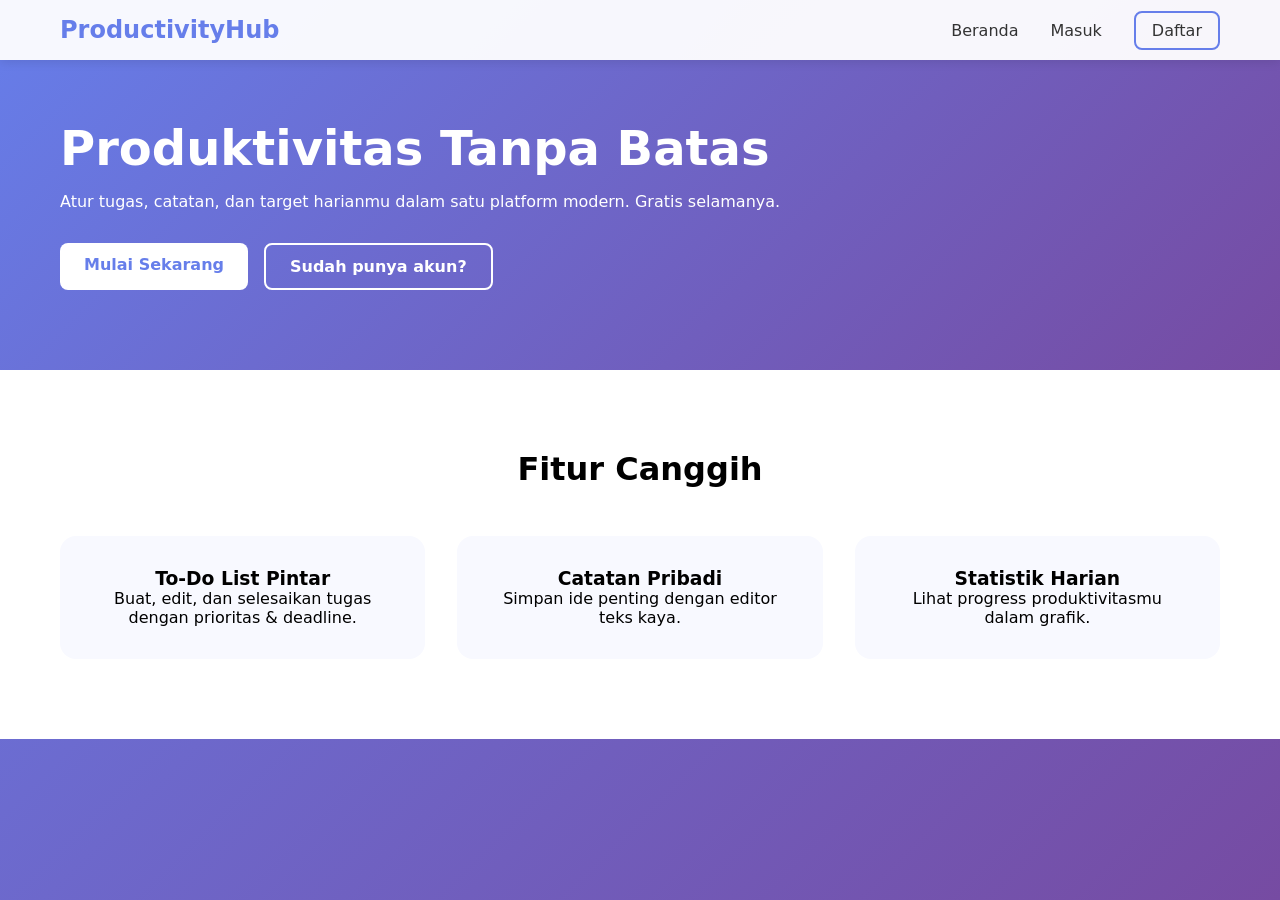
==== commit 6b34a1ef: "first commit" ====
--- a/indexx.html
+++ b/indexx.html
@@ -14,6 +14,5 @@
 <script src="script.js"></script>
 
 <!-- Font Awesome Icons -->
-<link rel="stylesheet" href="https://cdnjs.cloudflare.com/ajax/libs/font-awesome/6.0.0-beta3/css/all.min.css">
 </body>
 </html>
--- a/style.css
+++ b/style.css
@@ -1,8 +1,8 @@
-        * {
+ * {
             margin: 0;
             padding: 0;
             box-sizing: border-box;
-            font-family: 'Inter', system-ui, -apple-system, sans-serif;
+            font-family: system-ui, -apple-system, sans-serif;
         }
 
         body {
@@ -16,15 +16,13 @@
             padding: 0 20px;
         }
 
-        /* Navbar */
         .navbar {
             background: rgba(255,255,255,0.95);
-            backdrop-filter: blur(10px);
-            box-shadow: 0 2px 20px rgba(0,0,0,0.1);
             position: fixed;
             width: 100%;
             top: 0;
             z-index: 1000;
+            box-shadow: 0 2px 10px rgba(0,0,0,0.1);
         }
 
         .navbar .container {
@@ -40,10 +38,6 @@
             color: #667eea;
         }
 
-        .logo i {
-            margin-right: 10px;
-        }
-
         .nav-links {
             display: flex;
             list-style: none;
@@ -53,12 +47,7 @@
         .nav-links a {
             text-decoration: none;
             color: #333;
-            font-weight: 500;
-            transition: color 0.3s;
-        }
-
-        .nav-links a:hover {
-            color: #667eea;
+            cursor: pointer;
         }
 
         .btn-outline {
@@ -67,7 +56,6 @@
             border-radius: 8px;
         }
 
-        /* Hero */
         .hero {
             padding: 120px 0 80px;
             background: linear-gradient(135deg, #667eea 0%, #764ba2 100%);
@@ -78,7 +66,7 @@
             display: flex;
             align-items: center;
             justify-content: space-between;
-            gap: 3rem;
+            flex-wrap: wrap;
         }
 
         .hero-content h1 {
@@ -90,27 +78,23 @@
             margin-top: 2rem;
             display: flex;
             gap: 1rem;
-        }
-
-        .btn-primary, .btn-secondary, .btn-auth, .btn-primary-small {
+            flex-wrap: wrap;
+        }
+
+        .btn-primary, .btn-secondary, .btn-auth {
             padding: 12px 24px;
             border: none;
             border-radius: 8px;
             font-weight: 600;
             cursor: pointer;
             transition: all 0.3s;
+            display: inline-block;
             text-decoration: none;
-            display: inline-block;
         }
 
         .btn-primary {
             background: white;
             color: #667eea;
-        }
-
-        .btn-primary:hover {
-            transform: translateY(-2px);
-            box-shadow: 0 10px 20px rgba(0,0,0,0.2);
         }
 
         .btn-secondary {
@@ -126,14 +110,13 @@
 
         .features h2 {
             text-align: center;
-            font-size: 2.5rem;
+            font-size: 2rem;
             margin-bottom: 3rem;
-            color: #333;
         }
 
         .feature-grid {
             display: grid;
-            grid-template-columns: repeat(auto-fit, minmax(280px, 1fr));
+            grid-template-columns: repeat(auto-fit, minmax(250px, 1fr));
             gap: 2rem;
         }
 
@@ -142,19 +125,8 @@
             padding: 2rem;
             border-radius: 16px;
             background: #f8f9ff;
-            transition: transform 0.3s;
-        }
-
-        .feature-card:hover {
-            transform: translateY(-10px);
-        }
-
-        .feature-card i {
-            color: #667eea;
-            margin-bottom: 1rem;
-        }
-
-        /* Auth Pages */
+        }
+
         .auth-container {
             min-height: 100vh;
             display: flex;
@@ -177,31 +149,16 @@
             margin-bottom: 2rem;
         }
 
-        .auth-header i {
-            color: #667eea;
-            margin-bottom: 1rem;
-        }
-
         .input-group {
-            position: relative;
             margin-bottom: 1.5rem;
         }
 
-        .input-group i {
-            position: absolute;
-            left: 15px;
-            top: 50%;
-            transform: translateY(-50%);
-            color: #aaa;
-        }
-
         .input-group input {
             width: 100%;
-            padding: 12px 15px 12px 45px;
+            padding: 12px 15px;
             border: 1px solid #ddd;
             border-radius: 8px;
             font-size: 1rem;
-            transition: border 0.3s;
         }
 
         .input-group input:focus {
@@ -214,16 +171,17 @@
             background: linear-gradient(135deg, #667eea, #764ba2);
             color: white;
             padding: 12px;
-            border: none;
-            border-radius: 8px;
-            font-size: 1rem;
-            font-weight: 600;
-            cursor: pointer;
         }
 
         .auth-footer {
             text-align: center;
             margin-top: 1.5rem;
+        }
+
+        .auth-footer a {
+            color: #667eea;
+            text-decoration: none;
+            cursor: pointer;
         }
 
         .message {
@@ -233,32 +191,25 @@
             text-align: center;
         }
 
-        /* Dashboard */
         .dashboard-container {
             display: flex;
             min-height: 100vh;
         }
 
         .sidebar {
-            width: 280px;
+            width: 260px;
             background: rgba(255,255,255,0.98);
-            backdrop-filter: blur(10px);
-            box-shadow: 2px 0 20px rgba(0,0,0,0.1);
             padding: 2rem 1rem;
             display: flex;
             flex-direction: column;
         }
 
         .sidebar-header {
-            font-size: 1.5rem;
+            font-size: 1.3rem;
             font-weight: 700;
             color: #667eea;
             text-align: center;
             margin-bottom: 2rem;
-        }
-
-        .sidebar-nav {
-            flex-grow: 1;
         }
 
         .nav-item {
@@ -269,9 +220,8 @@
             margin: 8px 0;
             border-radius: 12px;
             color: #333;
-            text-decoration: none;
+            cursor: pointer;
             transition: all 0.3s;
-            cursor: pointer;
         }
 
         .nav-item:hover, .nav-item.active {
@@ -288,25 +238,22 @@
             flex-grow: 1;
             padding: 2rem;
             background: #f5f7fa;
-            overflow-y: auto;
-        }
-
-        .tab-content.hidden {
-            display: none;
-        }
-
-        /* Tasks & Notes */
+        }
+
         .tasks-header, .notes-header {
             display: flex;
             justify-content: space-between;
             align-items: center;
             margin-bottom: 2rem;
+            flex-wrap: wrap;
+            gap: 1rem;
         }
 
         .task-filters {
             display: flex;
             gap: 1rem;
             margin-bottom: 2rem;
+            flex-wrap: wrap;
         }
 
         .filter-btn {
@@ -315,7 +262,6 @@
             background: white;
             border-radius: 20px;
             cursor: pointer;
-            transition: all 0.3s;
         }
 
         .filter-btn.active, .filter-btn:hover {
@@ -329,11 +275,6 @@
             padding: 1.5rem;
             margin-bottom: 1rem;
             box-shadow: 0 2px 8px rgba(0,0,0,0.05);
-            transition: transform 0.2s;
-        }
-
-        .task-card:hover, .note-card:hover {
-            transform: translateX(5px);
         }
 
         .task-header {
@@ -341,6 +282,8 @@
             justify-content: space-between;
             align-items: center;
             margin-bottom: 0.5rem;
+            flex-wrap: wrap;
+            gap: 0.5rem;
         }
 
         .task-priority {
@@ -358,35 +301,49 @@
             display: flex;
             gap: 10px;
             margin-top: 10px;
-        }
-
+            flex-wrap: wrap;
+        }
+
+        /* PERBAIKAN TOMBOL - INI YANG PENTING */
         .task-actions button, .note-actions button {
-            background: none;
+            padding: 8px 16px;
             border: none;
-            cursor: pointer;
-            font-size: 1.2rem;
-            padding: 5px;
-            transition: transform 0.2s;
+            border-radius: 8px;
+            cursor: pointer;
+            font-size: 14px;
+            font-weight: 600;
+            display: inline-flex;
+            align-items: center;
+            gap: 6px;
+            transition: all 0.2s;
+        }
+
+        .complete-btn { 
+            background: #27ae60; 
+            color: white; 
+        }
+        .delete-btn { 
+            background: #e74c3c; 
+            color: white; 
+        }
+        .edit-btn { 
+            background: #3498db; 
+            color: white; 
         }
 
         .task-actions button:hover, .note-actions button:hover {
-            transform: scale(1.1);
-        }
-
-        .complete-btn { color: #27ae60; }
-        .delete-btn { color: #e74c3c; }
-        .edit-btn { color: #3498db; }
+            transform: scale(1.02);
+            opacity: 0.9;
+        }
 
         .task-completed {
+            opacity: 0.6;
+        }
+
+        .task-completed h3 {
             text-decoration: line-through;
-            opacity: 0.6;
-        }
-
-        .task-completed h3, .task-completed p {
-            text-decoration: line-through;
-        }
-
-        /* Modal */
+        }
+
         .modal {
             position: fixed;
             top: 0;
@@ -426,7 +383,6 @@
             border-radius: 8px;
         }
 
-        /* Stats */
         .stats-card {
             background: white;
             border-radius: 20px;
@@ -438,7 +394,7 @@
             display: flex;
             justify-content: space-between;
             padding: 10px 0;
-            font-size: 1.2rem;
+            font-size: 1.1rem;
         }
 
         .progress-bar {
@@ -461,6 +417,16 @@
             padding: 1rem;
             text-align: center;
             border-top: 1px solid #eee;
+            font-weight: 600;
+        }
+
+        .btn-primary-small {
+            background: linear-gradient(135deg, #667eea, #764ba2);
+            color: white;
+            padding: 10px 20px;
+            border: none;
+            border-radius: 8px;
+            cursor: pointer;
             font-weight: 600;
         }
 
